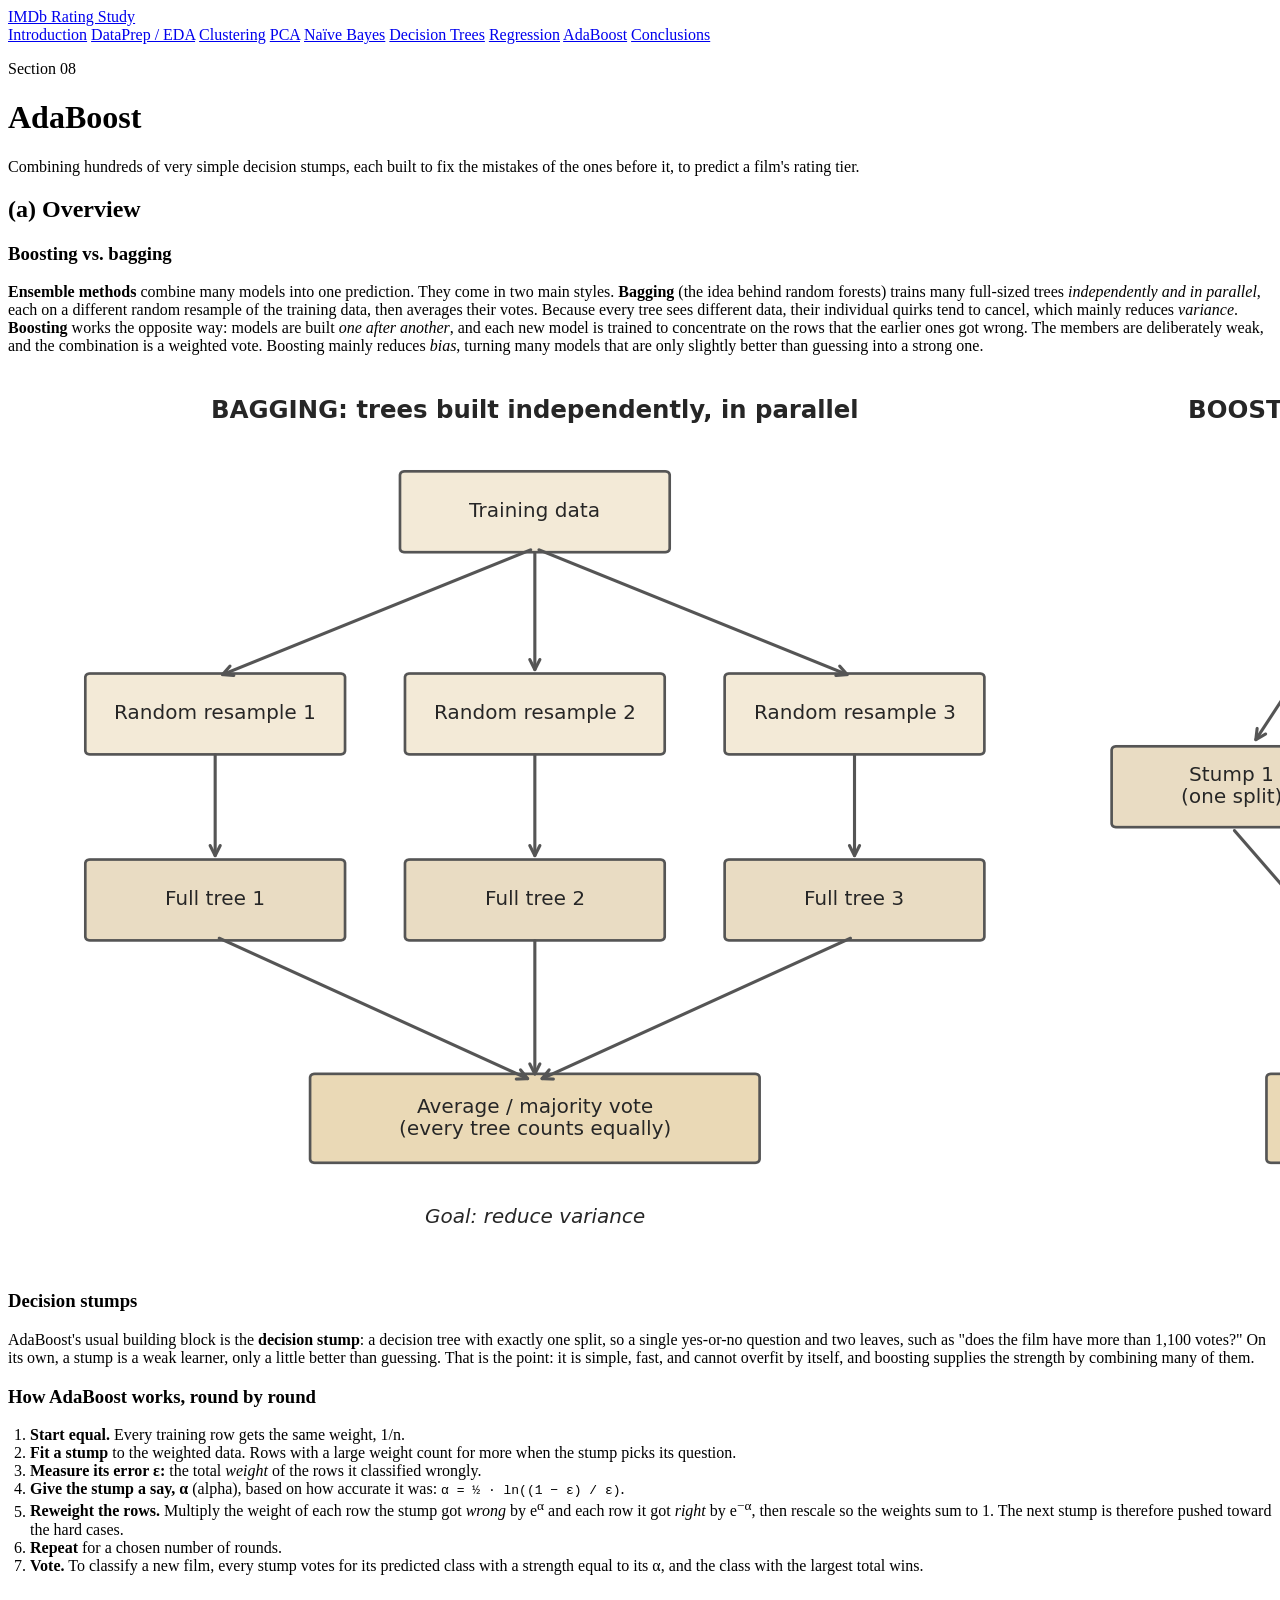
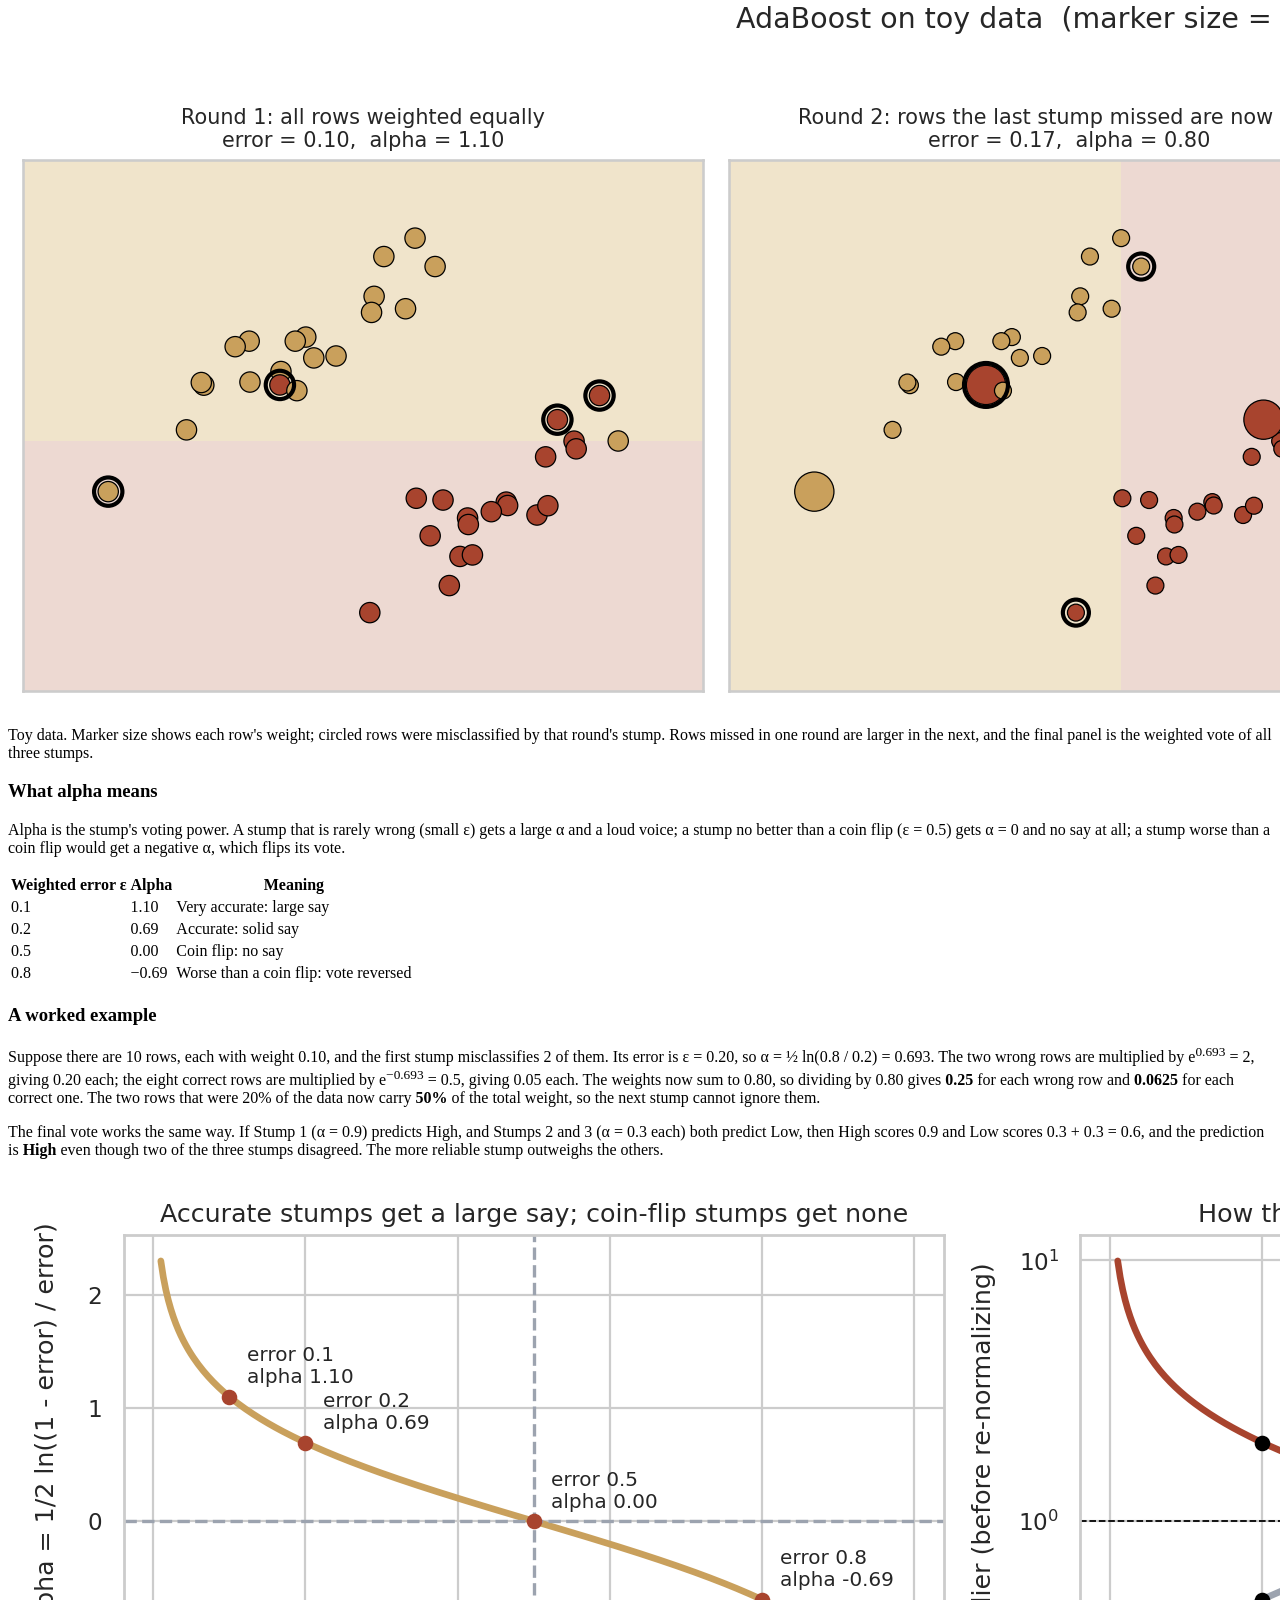
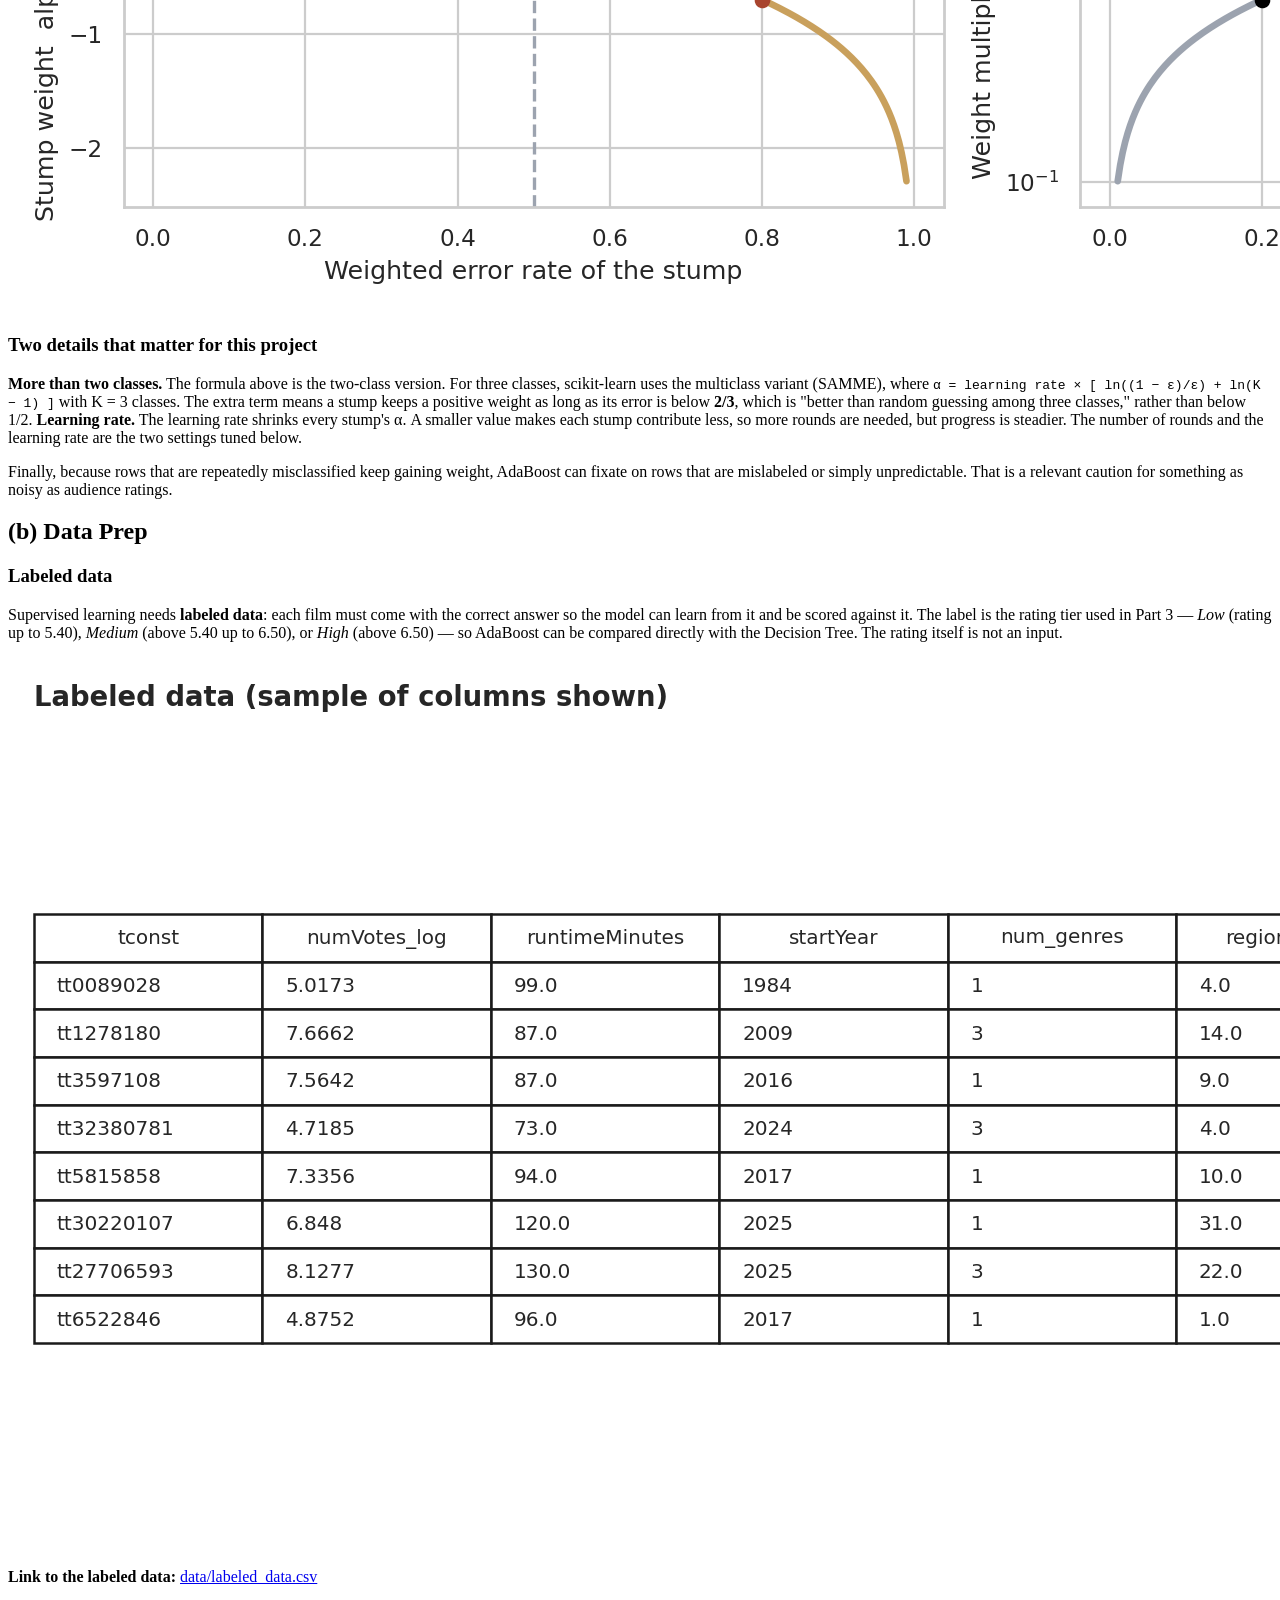
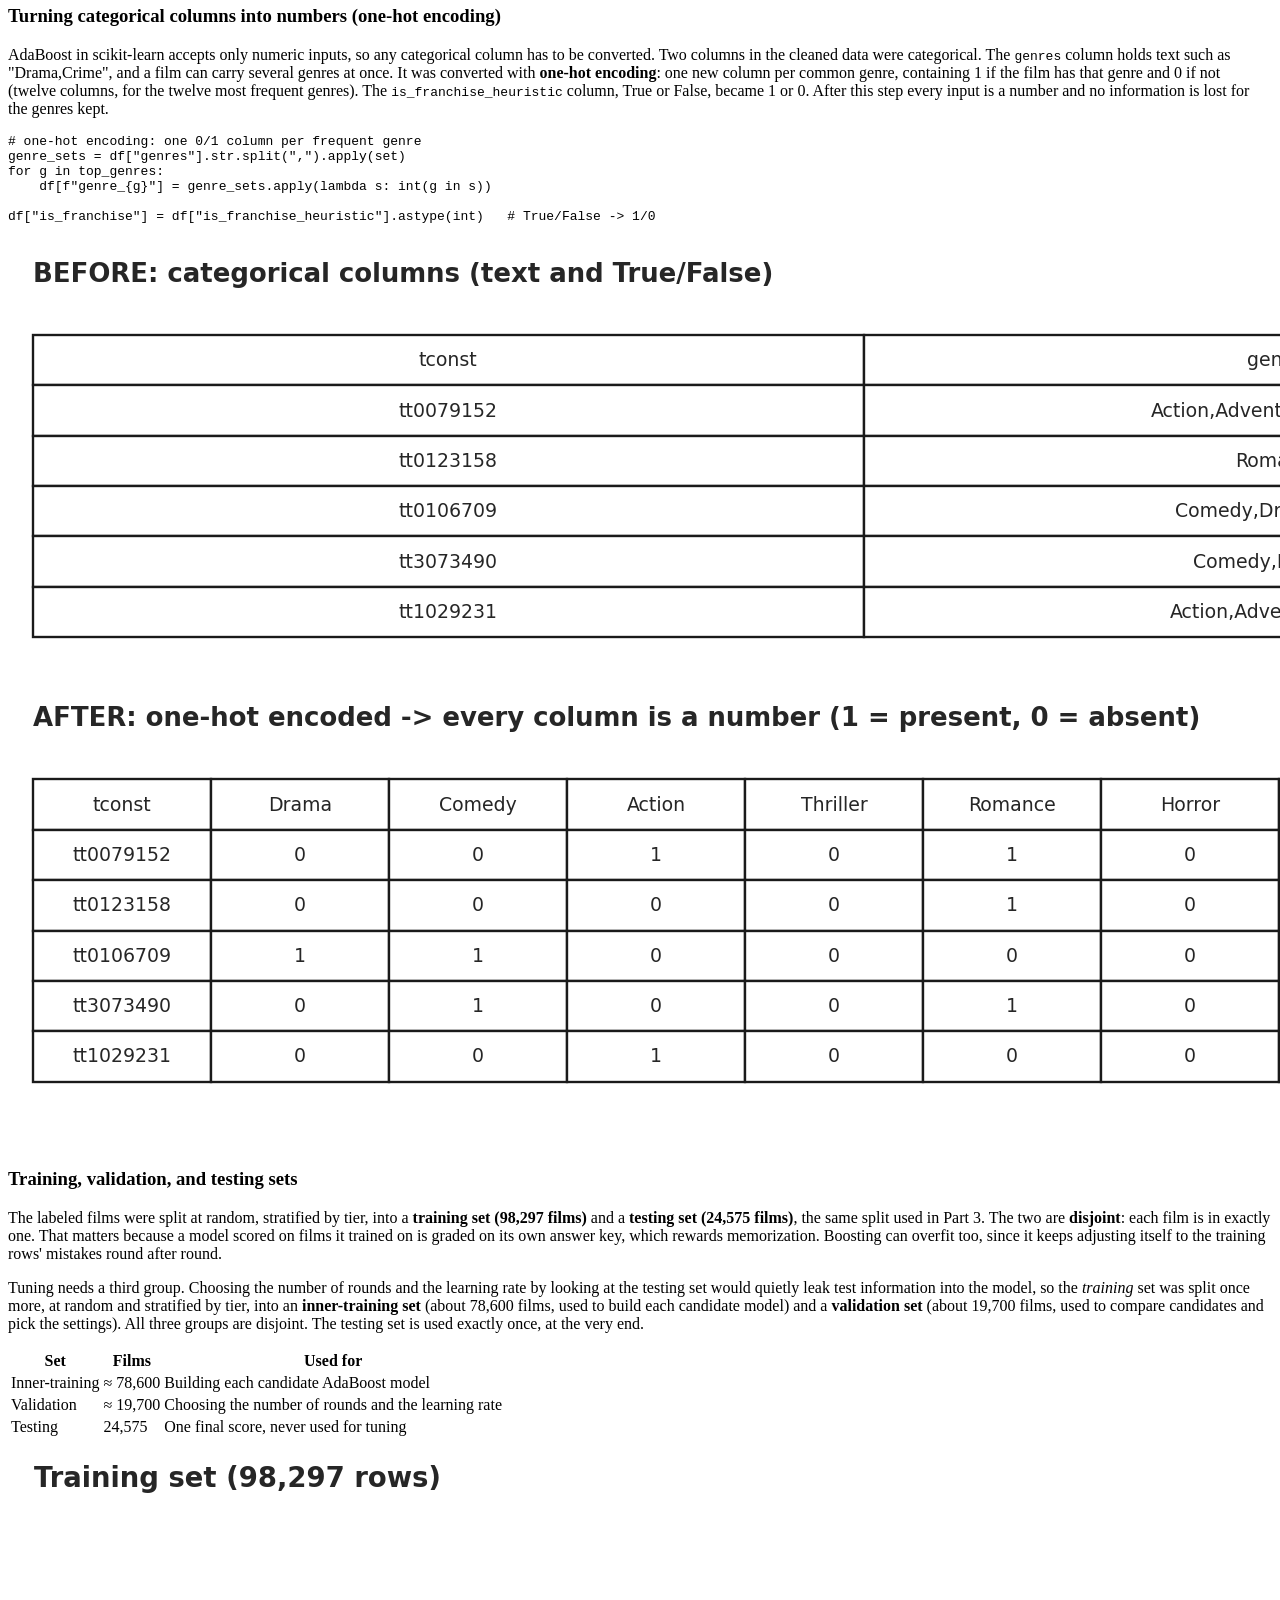
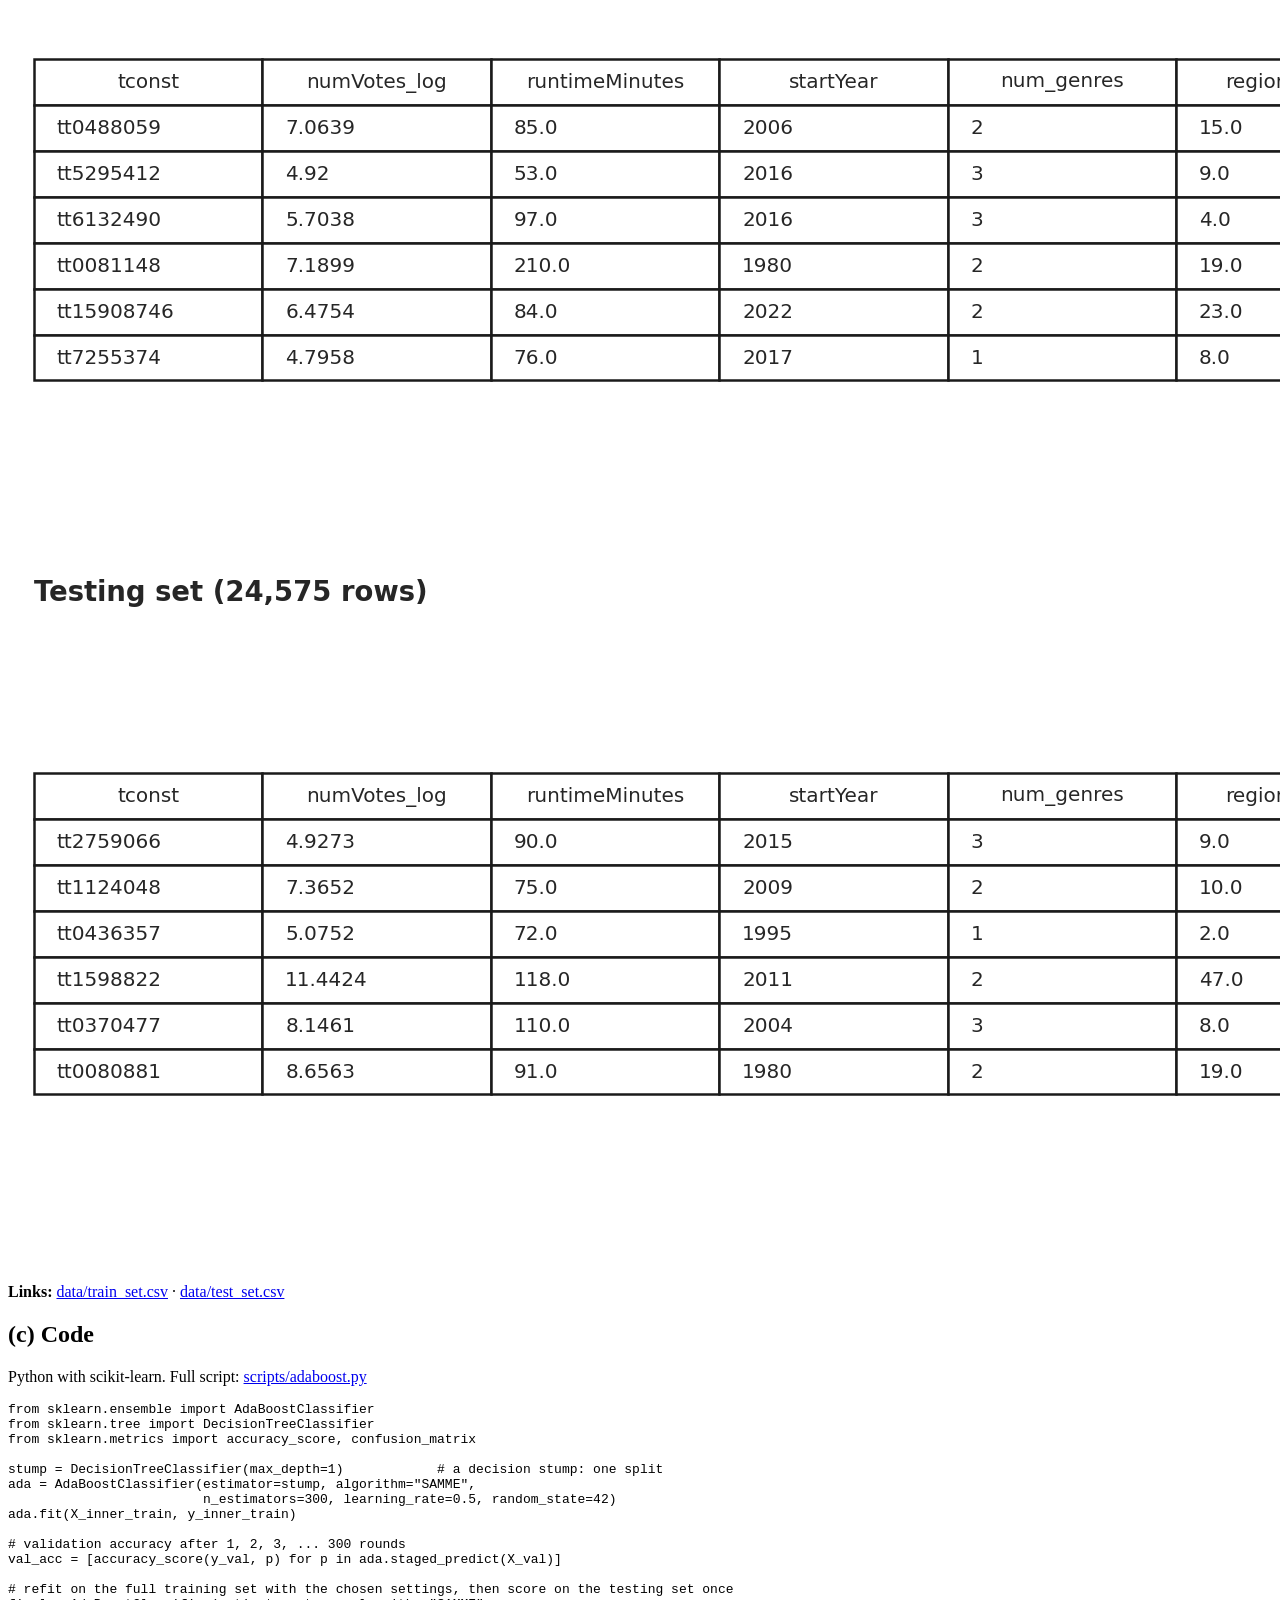
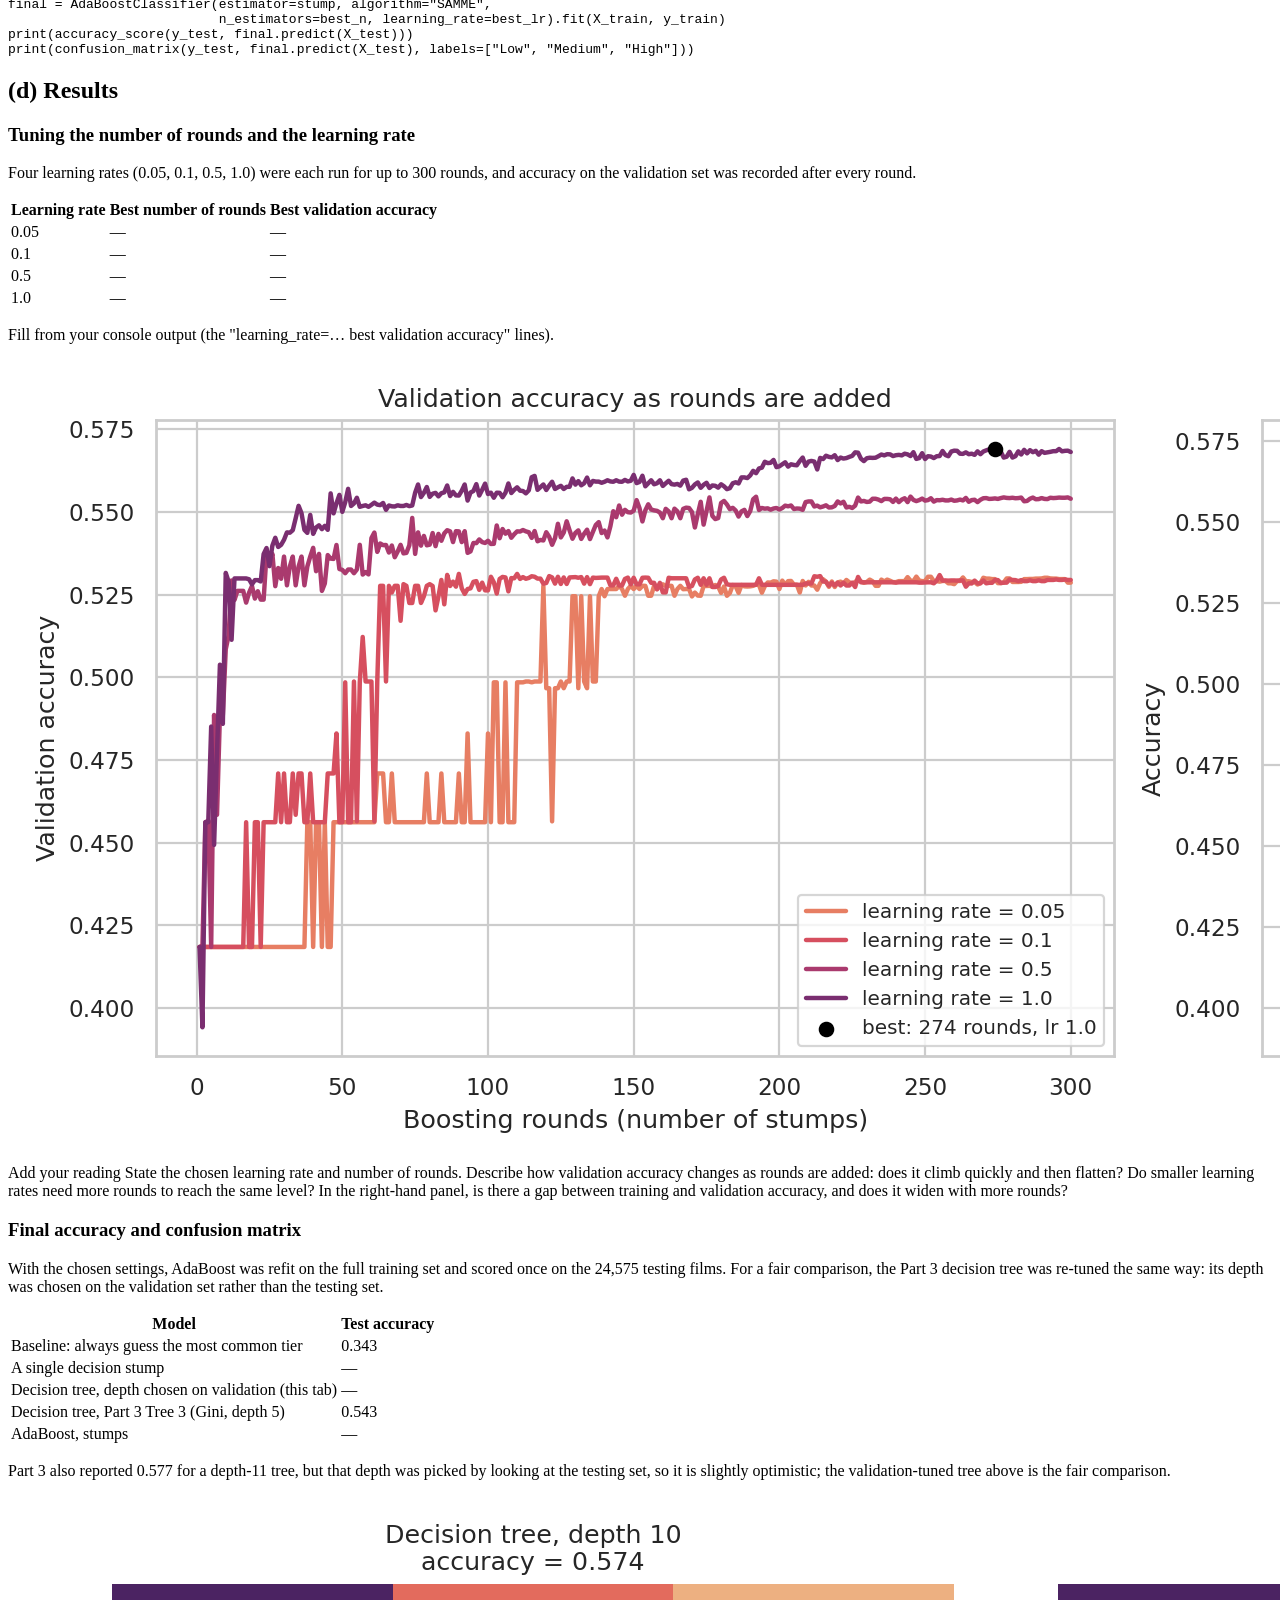
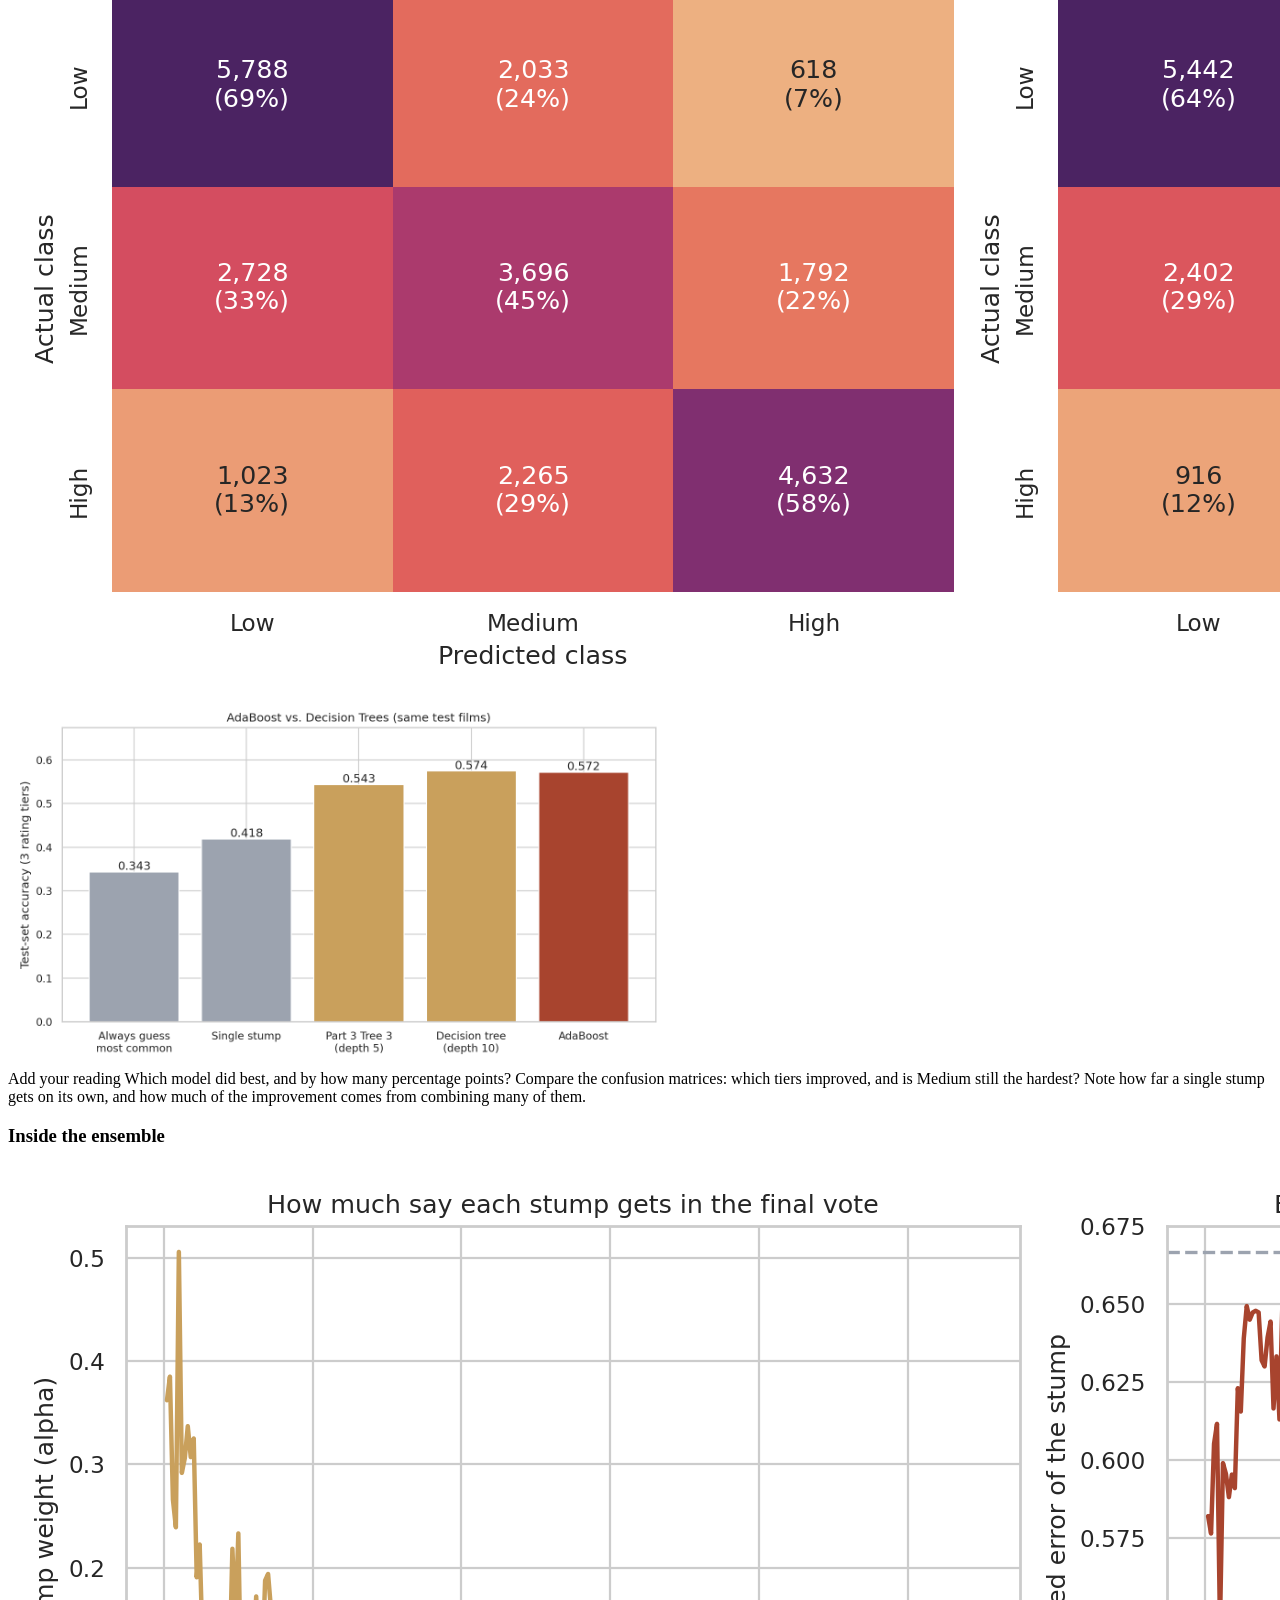
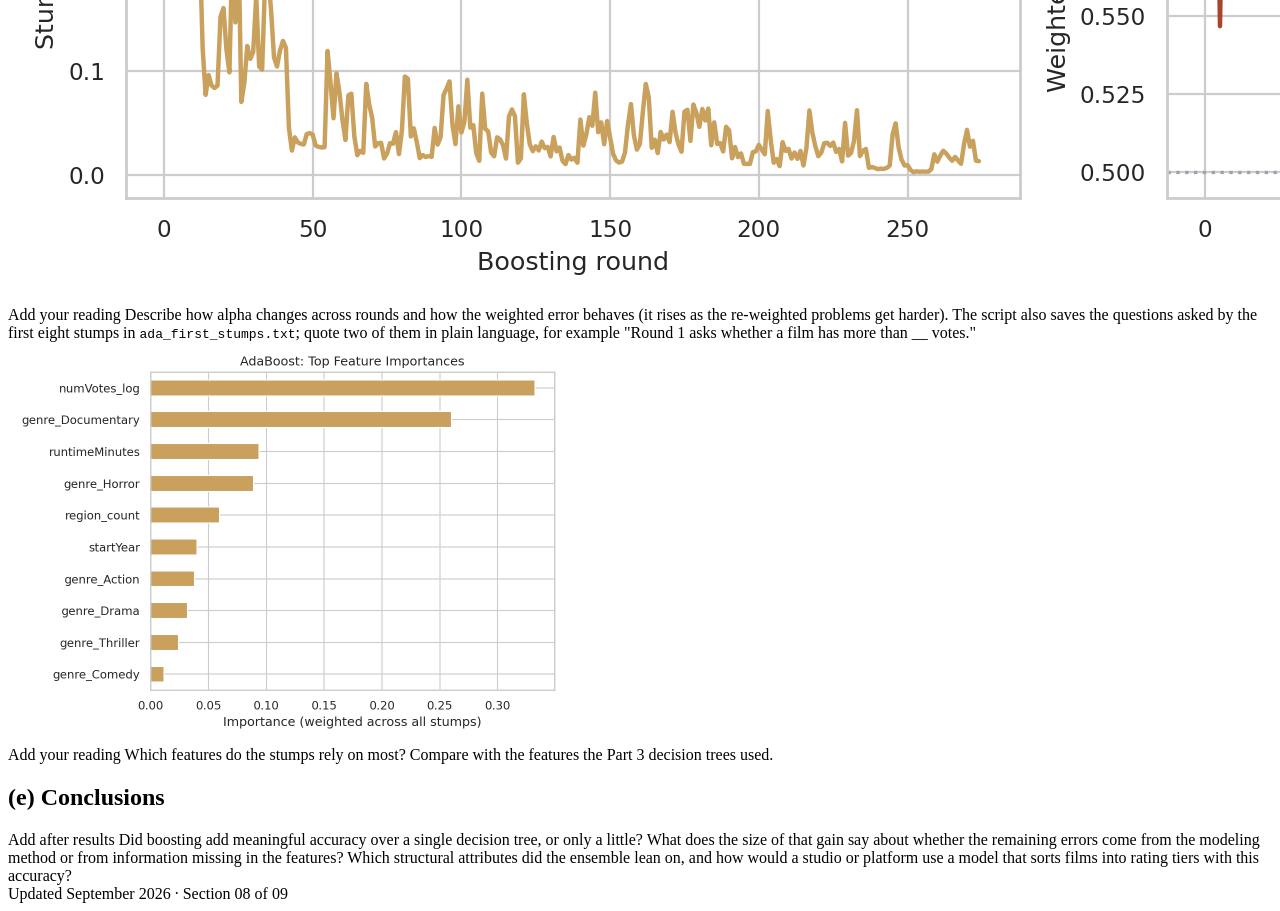
==== adaboost.html @ 1710233d "Add files via upload" ====
<!DOCTYPE html>
<html lang="en">
<head>
<meta charset="UTF-8">
<meta name="viewport" content="width=device-width, initial-scale=1.0">
<title>Predicting IMDb Ratings — AdaBoost</title>
<link rel="stylesheet" href="css/style.css">
</head>
<body>

<nav class="filmstrip-nav">
  <div class="nav-inner">
    <a href="index.html" class="nav-brand">IMDb Rating Study</a>
    <div class="nav-tabs">
      <a href="index.html">Introduction</a>
      <a href="eda.html">DataPrep / EDA</a>
      <a href="clustering.html">Clustering</a>
      <a href="pca.html">PCA</a>
      <a href="naive-bayes.html">Naïve Bayes</a>
      <a href="decision-trees.html">Decision Trees</a>
      <a href="regression.html">Regression</a>
      <a href="adaboost.html" class="active">AdaBoost</a>
      <a href="conclusions.html">Conclusions</a>
    </div>
  </div>
</nav>

<main class="wide">
  <p class="eyebrow">Section 08</p>
  <h1>AdaBoost</h1>
  <p class="subtitle">Combining hundreds of very simple decision stumps, each built to fix the mistakes of
  the ones before it, to predict a film's rating tier.</p>

  <div class="reel-divider"><span><i></i><i></i><i></i></span></div>

  <!-- ============================================================ -->
  <h2>(a) Overview</h2>

  <h3>Boosting vs. bagging</h3>
  <p><strong>Ensemble methods</strong> combine many models into one prediction. They come in two main
  styles. <strong>Bagging</strong> (the idea behind random forests) trains many full-sized trees
  <em>independently and in parallel</em>, each on a different random resample of the training data, then
  averages their votes. Because every tree sees different data, their individual quirks tend to cancel,
  which mainly reduces <em>variance</em>. <strong>Boosting</strong> works the opposite way: models are built
  <em>one after another</em>, and each new model is trained to concentrate on the rows that the earlier ones
  got wrong. The members are deliberately weak, and the combination is a weighted vote. Boosting mainly
  reduces <em>bias</em>, turning many models that are only slightly better than guessing into a strong one.</p>

  <img src="assets/ada-overview-bagging-vs-boosting.png" alt="Bagging builds trees in parallel; boosting builds stumps in sequence" onerror="this.style.display='none'">

  <h3>Decision stumps</h3>
  <p>AdaBoost's usual building block is the <strong>decision stump</strong>: a decision tree with exactly
  one split, so a single yes-or-no question and two leaves, such as "does the film have more than 1,100
  votes?" On its own, a stump is a weak learner, only a little better than guessing. That is the point: it is
  simple, fast, and cannot overfit by itself, and boosting supplies the strength by combining many of them.</p>

  <h3>How AdaBoost works, round by round</h3>
  <ol style="padding-left:22px;">
    <li><strong>Start equal.</strong> Every training row gets the same weight, 1/n.</li>
    <li><strong>Fit a stump</strong> to the weighted data. Rows with a large weight count for more when the
        stump picks its question.</li>
    <li><strong>Measure its error ε:</strong> the total <em>weight</em> of the rows it classified wrongly.</li>
    <li><strong>Give the stump a say, α</strong> (alpha), based on how accurate it was:
        <code>α = ½ · ln((1 − ε) / ε)</code>.</li>
    <li><strong>Reweight the rows.</strong> Multiply the weight of each row the stump got <em>wrong</em> by
        e<sup>α</sup> and each row it got <em>right</em> by e<sup>−α</sup>, then rescale so the weights sum to 1.
        The next stump is therefore pushed toward the hard cases.</li>
    <li><strong>Repeat</strong> for a chosen number of rounds.</li>
    <li><strong>Vote.</strong> To classify a new film, every stump votes for its predicted class with a strength
        equal to its α, and the class with the largest total wins.</li>
  </ol>

  <img src="assets/ada-overview-rounds.png" alt="Toy example of three AdaBoost rounds and the final weighted vote" onerror="this.style.display='none'">
  <p class="dim">Toy data. Marker size shows each row's weight; circled rows were misclassified by that
  round's stump. Rows missed in one round are larger in the next, and the final panel is the weighted vote of
  all three stumps.</p>

  <h3>What alpha means</h3>
  <p>Alpha is the stump's voting power. A stump that is rarely wrong (small ε) gets a large α and a loud
  voice; a stump no better than a coin flip (ε = 0.5) gets α = 0 and no say at all; a stump worse than a coin
  flip would get a negative α, which flips its vote.</p>
  <table>
    <thead><tr><th class="num">Weighted error ε</th><th class="num">Alpha</th><th>Meaning</th></tr></thead>
    <tbody>
      <tr><td class="num">0.1</td><td class="num">1.10</td><td>Very accurate: large say</td></tr>
      <tr><td class="num">0.2</td><td class="num">0.69</td><td>Accurate: solid say</td></tr>
      <tr><td class="num">0.5</td><td class="num">0.00</td><td>Coin flip: no say</td></tr>
      <tr><td class="num">0.8</td><td class="num">−0.69</td><td>Worse than a coin flip: vote reversed</td></tr>
    </tbody>
  </table>

  <h3>A worked example</h3>
  <p>Suppose there are 10 rows, each with weight 0.10, and the first stump misclassifies 2 of them. Its
  error is ε = 0.20, so α = ½ ln(0.8 / 0.2) = 0.693. The two wrong rows are multiplied by e<sup>0.693</sup> = 2,
  giving 0.20 each; the eight correct rows are multiplied by e<sup>−0.693</sup> = 0.5, giving 0.05 each. The
  weights now sum to 0.80, so dividing by 0.80 gives <strong>0.25</strong> for each wrong row and
  <strong>0.0625</strong> for each correct one. The two rows that were 20% of the data now carry
  <strong>50%</strong> of the total weight, so the next stump cannot ignore them.</p>
  <p>The final vote works the same way. If Stump 1 (α = 0.9) predicts High, and Stumps 2 and 3 (α = 0.3 each)
  both predict Low, then High scores 0.9 and Low scores 0.3 + 0.3 = 0.6, and the prediction is <strong>High</strong>
  even though two of the three stumps disagreed. The more reliable stump outweighs the others.</p>

  <img src="assets/ada-overview-alpha.png" alt="Stump weight alpha and row-weight multipliers as functions of the stump's error" onerror="this.style.display='none'">

  <h3>Two details that matter for this project</h3>
  <p><strong>More than two classes.</strong> The formula above is the two-class version. For three classes,
  scikit-learn uses the multiclass variant (SAMME), where <code>α = learning rate × [ ln((1 − ε)/ε) + ln(K − 1) ]</code>
  with K = 3 classes. The extra term means a stump keeps a positive weight as long as its error is below
  <strong>2/3</strong>, which is "better than random guessing among three classes," rather than below 1/2.
  <strong>Learning rate.</strong> The learning rate shrinks every stump's α. A smaller value makes each stump
  contribute less, so more rounds are needed, but progress is steadier. The number of rounds and the learning
  rate are the two settings tuned below.</p>
  <p>Finally, because rows that are repeatedly misclassified keep gaining weight, AdaBoost can fixate on rows
  that are mislabeled or simply unpredictable. That is a relevant caution for something as noisy as audience
  ratings.</p>

  <div class="reel-divider"><span><i></i><i></i><i></i></span></div>

  <!-- ============================================================ -->
  <h2>(b) Data Prep</h2>

  <h3>Labeled data</h3>
  <p>Supervised learning needs <strong>labeled data</strong>: each film must come with the correct answer so
  the model can learn from it and be scored against it. The label is the rating tier used in Part 3 —
  <em>Low</em> (rating up to 5.40), <em>Medium</em> (above 5.40 up to 6.50), or <em>High</em> (above 6.50) —
  so AdaBoost can be compared directly with the Decision Tree. The rating itself is not an input.</p>
  <div class="placeholder" style="padding:8px;">
    <img src="assets/labeled-data-sample.png" alt="Sample of the labeled dataset" onerror="this.parentElement.querySelector('.tag')?.remove(); this.insertAdjacentHTML('afterbegin', '<span class=&quot;tag&quot;>Missing — add assets/labeled-data-sample.png</span>')">
  </div>
  <p><strong>Link to the labeled data:</strong> <a href="data/labeled_data.csv" target="_blank">data/labeled_data.csv</a></p>

  <h3>Turning categorical columns into numbers (one-hot encoding)</h3>
  <p>AdaBoost in scikit-learn accepts only numeric inputs, so any categorical column has to be converted.
  Two columns in the cleaned data were categorical. The <code>genres</code> column holds text such as
  "Drama,Crime", and a film can carry several genres at once. It was converted with
  <strong>one-hot encoding</strong>: one new column per common genre, containing 1 if the film has that genre
  and 0 if not (twelve columns, for the twelve most frequent genres). The <code>is_franchise_heuristic</code>
  column, True or False, became 1 or 0. After this step every input is a number and no information is
  lost for the genres kept.</p>
  <pre><code># one-hot encoding: one 0/1 column per frequent genre
genre_sets = df["genres"].str.split(",").apply(set)
for g in top_genres:
    df[f"genre_{g}"] = genre_sets.apply(lambda s: int(g in s))

df["is_franchise"] = df["is_franchise_heuristic"].astype(int)   # True/False -> 1/0</code></pre>
  <div class="placeholder" style="padding:8px;">
    <img src="assets/ada-onehot-step.png" alt="Before and after one-hot encoding of the genre and franchise columns" onerror="this.parentElement.querySelector('.tag')?.remove(); this.insertAdjacentHTML('afterbegin', '<span class=&quot;tag&quot;>Missing — add assets/ada-onehot-step.png</span>')">
  </div>

  <h3>Training, validation, and testing sets</h3>
  <p>The labeled films were split at random, stratified by tier, into a <strong>training set (98,297
  films)</strong> and a <strong>testing set (24,575 films)</strong>, the same split used in Part 3. The two
  are <strong>disjoint</strong>: each film is in exactly one. That matters because a model scored on films it
  trained on is graded on its own answer key, which rewards memorization. Boosting can overfit too,
  since it keeps adjusting itself to the training rows' mistakes round after round.</p>
  <p>Tuning needs a third group. Choosing the number of rounds and the learning rate by looking at the
  testing set would quietly leak test information into the model, so the <em>training</em> set was split once
  more, at random and stratified by tier, into an <strong>inner-training set</strong> (about 78,600 films,
  used to build each candidate model) and a <strong>validation set</strong> (about 19,700 films, used to
  compare candidates and pick the settings). All three groups are disjoint. The testing set is used exactly
  once, at the very end.</p>
  <table>
    <thead><tr><th>Set</th><th class="num">Films</th><th>Used for</th></tr></thead>
    <tbody>
      <tr><td>Inner-training</td><td class="num">≈ 78,600</td><td>Building each candidate AdaBoost model</td></tr>
      <tr><td>Validation</td><td class="num">≈ 19,700</td><td>Choosing the number of rounds and the learning rate</td></tr>
      <tr><td>Testing</td><td class="num">24,575</td><td>One final score, never used for tuning</td></tr>
    </tbody>
  </table>
  <div class="placeholder" style="padding:8px;">
    <img src="assets/train-set-sample.png" alt="Sample of the training set" onerror="this.parentElement.querySelector('.tag')?.remove(); this.insertAdjacentHTML('afterbegin', '<span class=&quot;tag&quot;>Missing — add assets/train-set-sample.png</span>')">
  </div>
  <div class="placeholder" style="padding:8px;">
    <img src="assets/test-set-sample.png" alt="Sample of the testing set" onerror="this.parentElement.querySelector('.tag')?.remove(); this.insertAdjacentHTML('afterbegin', '<span class=&quot;tag&quot;>Missing — add assets/test-set-sample.png</span>')">
  </div>
  <p><strong>Links:</strong>
  <a href="data/train_set.csv" target="_blank">data/train_set.csv</a> ·
  <a href="data/test_set.csv" target="_blank">data/test_set.csv</a></p>

  <div class="reel-divider"><span><i></i><i></i><i></i></span></div>

  <!-- ============================================================ -->
  <h2>(c) Code</h2>
  <p>Python with scikit-learn. Full script:
  <a href="scripts/adaboost.py" target="_blank">scripts/adaboost.py</a></p>

  <pre><code>from sklearn.ensemble import AdaBoostClassifier
from sklearn.tree import DecisionTreeClassifier
from sklearn.metrics import accuracy_score, confusion_matrix

stump = DecisionTreeClassifier(max_depth=1)            # a decision stump: one split
ada = AdaBoostClassifier(estimator=stump, algorithm="SAMME",
                         n_estimators=300, learning_rate=0.5, random_state=42)
ada.fit(X_inner_train, y_inner_train)

# validation accuracy after 1, 2, 3, ... 300 rounds
val_acc = [accuracy_score(y_val, p) for p in ada.staged_predict(X_val)]

# refit on the full training set with the chosen settings, then score on the testing set once
final = AdaBoostClassifier(estimator=stump, algorithm="SAMME",
                           n_estimators=best_n, learning_rate=best_lr).fit(X_train, y_train)
print(accuracy_score(y_test, final.predict(X_test)))
print(confusion_matrix(y_test, final.predict(X_test), labels=["Low", "Medium", "High"]))
</code></pre>

  <div class="reel-divider"><span><i></i><i></i><i></i></span></div>

  <!-- ============================================================ -->
  <h2>(d) Results</h2>

  <h3>Tuning the number of rounds and the learning rate</h3>
  <p>Four learning rates (0.05, 0.1, 0.5, 1.0) were each run for up to 300 rounds, and accuracy on the
  validation set was recorded after every round.</p>
  <table>
    <thead><tr><th class="num">Learning rate</th><th class="num">Best number of rounds</th><th class="num">Best validation accuracy</th></tr></thead>
    <tbody>
      <tr><td class="num">0.05</td><td class="num">—</td><td class="num">—</td></tr>
      <tr><td class="num">0.1</td><td class="num">—</td><td class="num">—</td></tr>
      <tr><td class="num">0.5</td><td class="num">—</td><td class="num">—</td></tr>
      <tr><td class="num">1.0</td><td class="num">—</td><td class="num">—</td></tr>
    </tbody>
  </table>
  <p class="dim">Fill from your console output (the "learning_rate=… best validation accuracy" lines).</p>
  <img src="assets/ada-validation-curves.png" alt="Validation accuracy as boosting rounds are added, for four learning rates" onerror="this.style.display='none'">
  <div class="placeholder">
    <span class="tag">Add your reading</span>
    State the chosen learning rate and number of rounds. Describe how validation accuracy changes as rounds
    are added: does it climb quickly and then flatten? Do smaller learning rates need more rounds to reach
    the same level? In the right-hand panel, is there a gap between training and validation accuracy, and does
    it widen with more rounds?
  </div>

  <h3>Final accuracy and confusion matrix</h3>
  <p>With the chosen settings, AdaBoost was refit on the full training set and scored once on the 24,575
  testing films. For a fair comparison, the Part 3 decision tree was re-tuned the same way: its depth was
  chosen on the validation set rather than the testing set.</p>
  <table>
    <thead><tr><th>Model</th><th class="num">Test accuracy</th></tr></thead>
    <tbody>
      <tr><td>Baseline: always guess the most common tier</td><td class="num">0.343</td></tr>
      <tr><td>A single decision stump</td><td class="num">—</td></tr>
      <tr><td>Decision tree, depth chosen on validation (this tab)</td><td class="num">—</td></tr>
      <tr><td>Decision tree, Part 3 Tree 3 (Gini, depth 5)</td><td class="num">0.543</td></tr>
      <tr><td>AdaBoost, stumps</td><td class="num">—</td></tr>
    </tbody>
  </table>
  <p class="dim">Part 3 also reported 0.577 for a depth-11 tree, but that depth was picked by looking at the
  testing set, so it is slightly optimistic; the validation-tuned tree above is the fair comparison.</p>
  <img src="assets/ada-confusion-matrices.png" alt="Confusion matrices for the tuned decision tree and AdaBoost" onerror="this.style.display='none'">
  <img src="assets/ada-model-comparison.png" alt="Test accuracy of the baseline, a single stump, decision trees, and AdaBoost" style="max-width:660px;" onerror="this.style.display='none'">
  <div class="placeholder">
    <span class="tag">Add your reading</span>
    Which model did best, and by how many percentage points? Compare the confusion matrices: which tiers
    improved, and is Medium still the hardest? Note how far a single stump gets on its own, and how much of
    the improvement comes from combining many of them.
  </div>

  <h3>Inside the ensemble</h3>
  <img src="assets/ada-estimator-weights.png" alt="Weight alpha and weighted error for each stump across the boosting rounds" onerror="this.style.display='none'">
  <div class="placeholder">
    <span class="tag">Add your reading</span>
    Describe how alpha changes across rounds and how the weighted error behaves (it rises as the
    re-weighted problems get harder). The script also saves the questions asked by the first eight stumps in
    <code>ada_first_stumps.txt</code>; quote two of them in plain language, for example "Round 1 asks whether
    a film has more than __ votes."
  </div>
  <img src="assets/ada-feature-importance.png" alt="Feature importances of the AdaBoost ensemble" style="max-width:560px;" onerror="this.style.display='none'">
  <div class="placeholder">
    <span class="tag">Add your reading</span>
    Which features do the stumps rely on most? Compare with the features the Part 3 decision trees used.
  </div>

  <div class="reel-divider"><span><i></i><i></i><i></i></span></div>

  <!-- ============================================================ -->
  <h2>(e) Conclusions</h2>
  <div class="placeholder">
    <span class="tag">Add after results</span>
    Did boosting add meaningful accuracy over a single decision tree, or only a little? What does the size of
    that gain say about whether the remaining errors come from the modeling method or from information missing
    in the features? Which structural attributes did the ensemble lean on, and how would a studio or
    platform use a model that sorts films into rating tiers with this accuracy?
  </div>
</main>

<footer>Updated September 2026 · Section 08 of 09</footer>

</body>
</html>
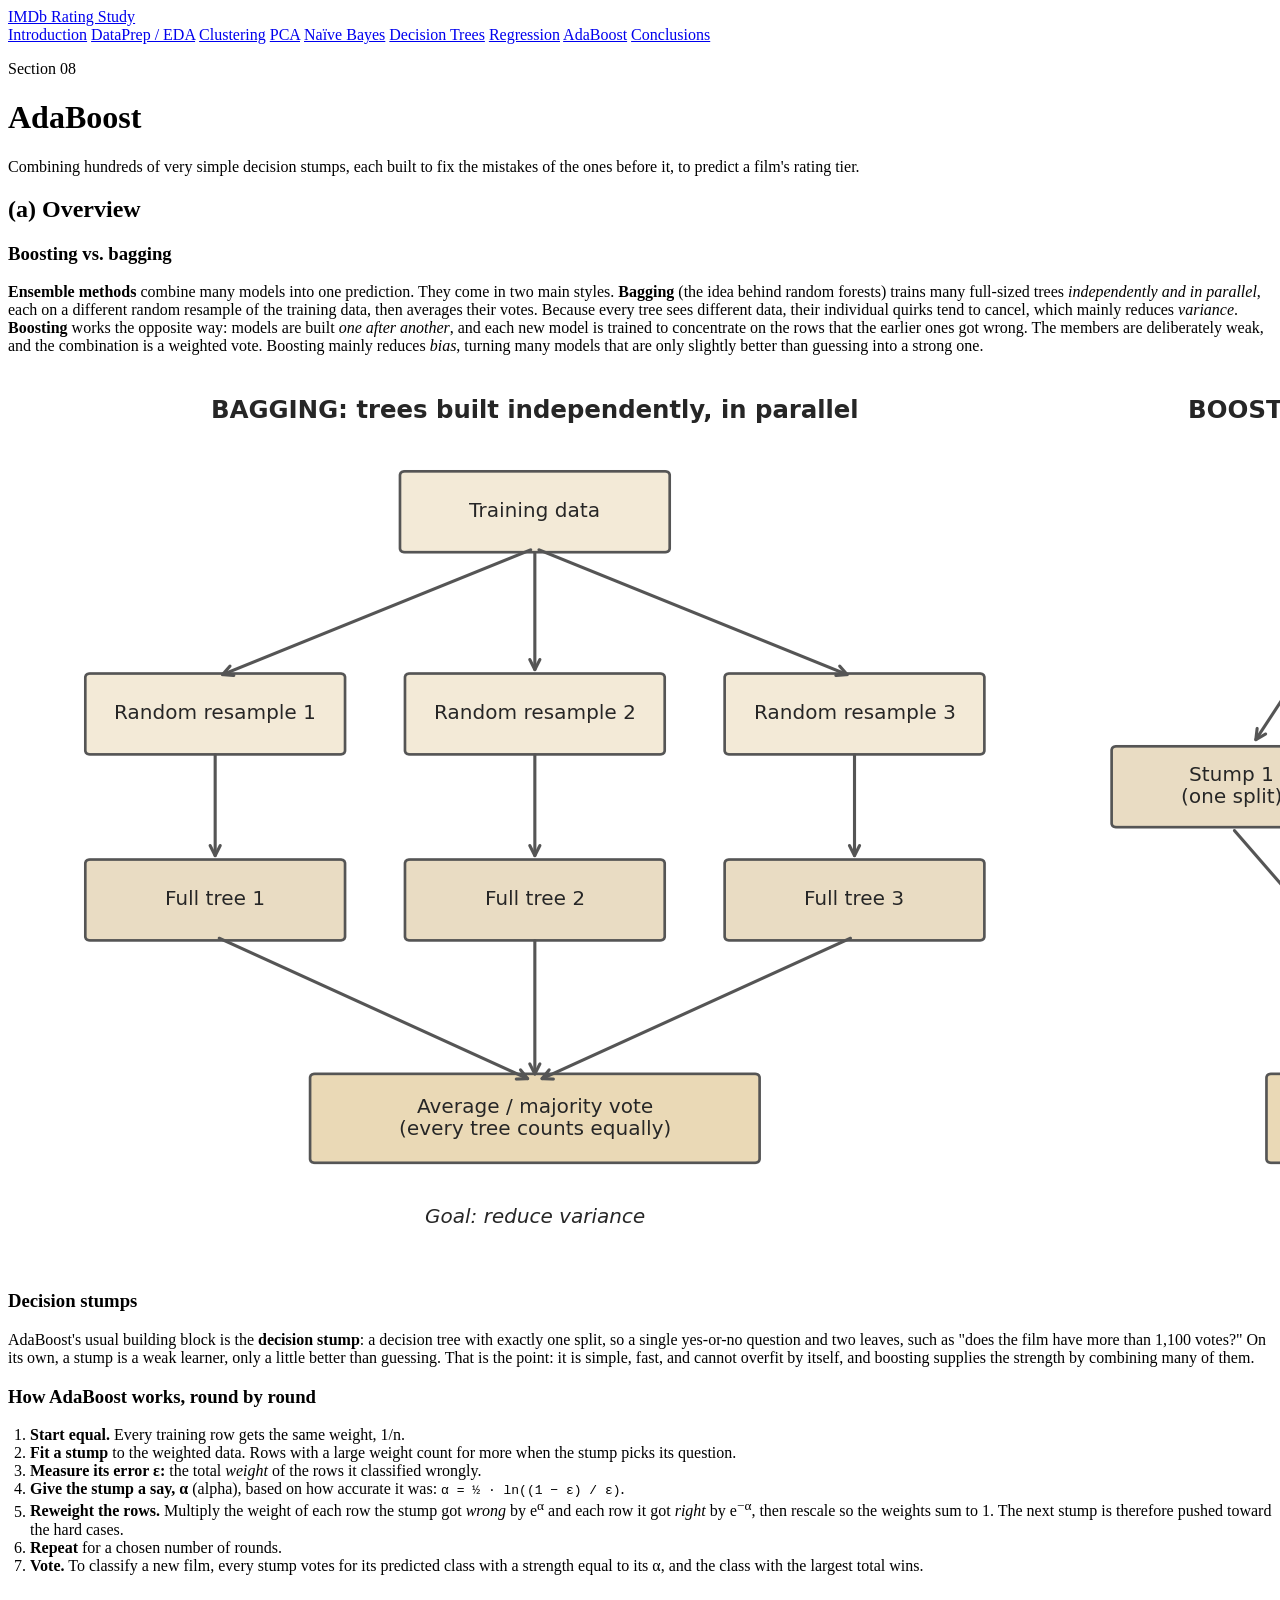
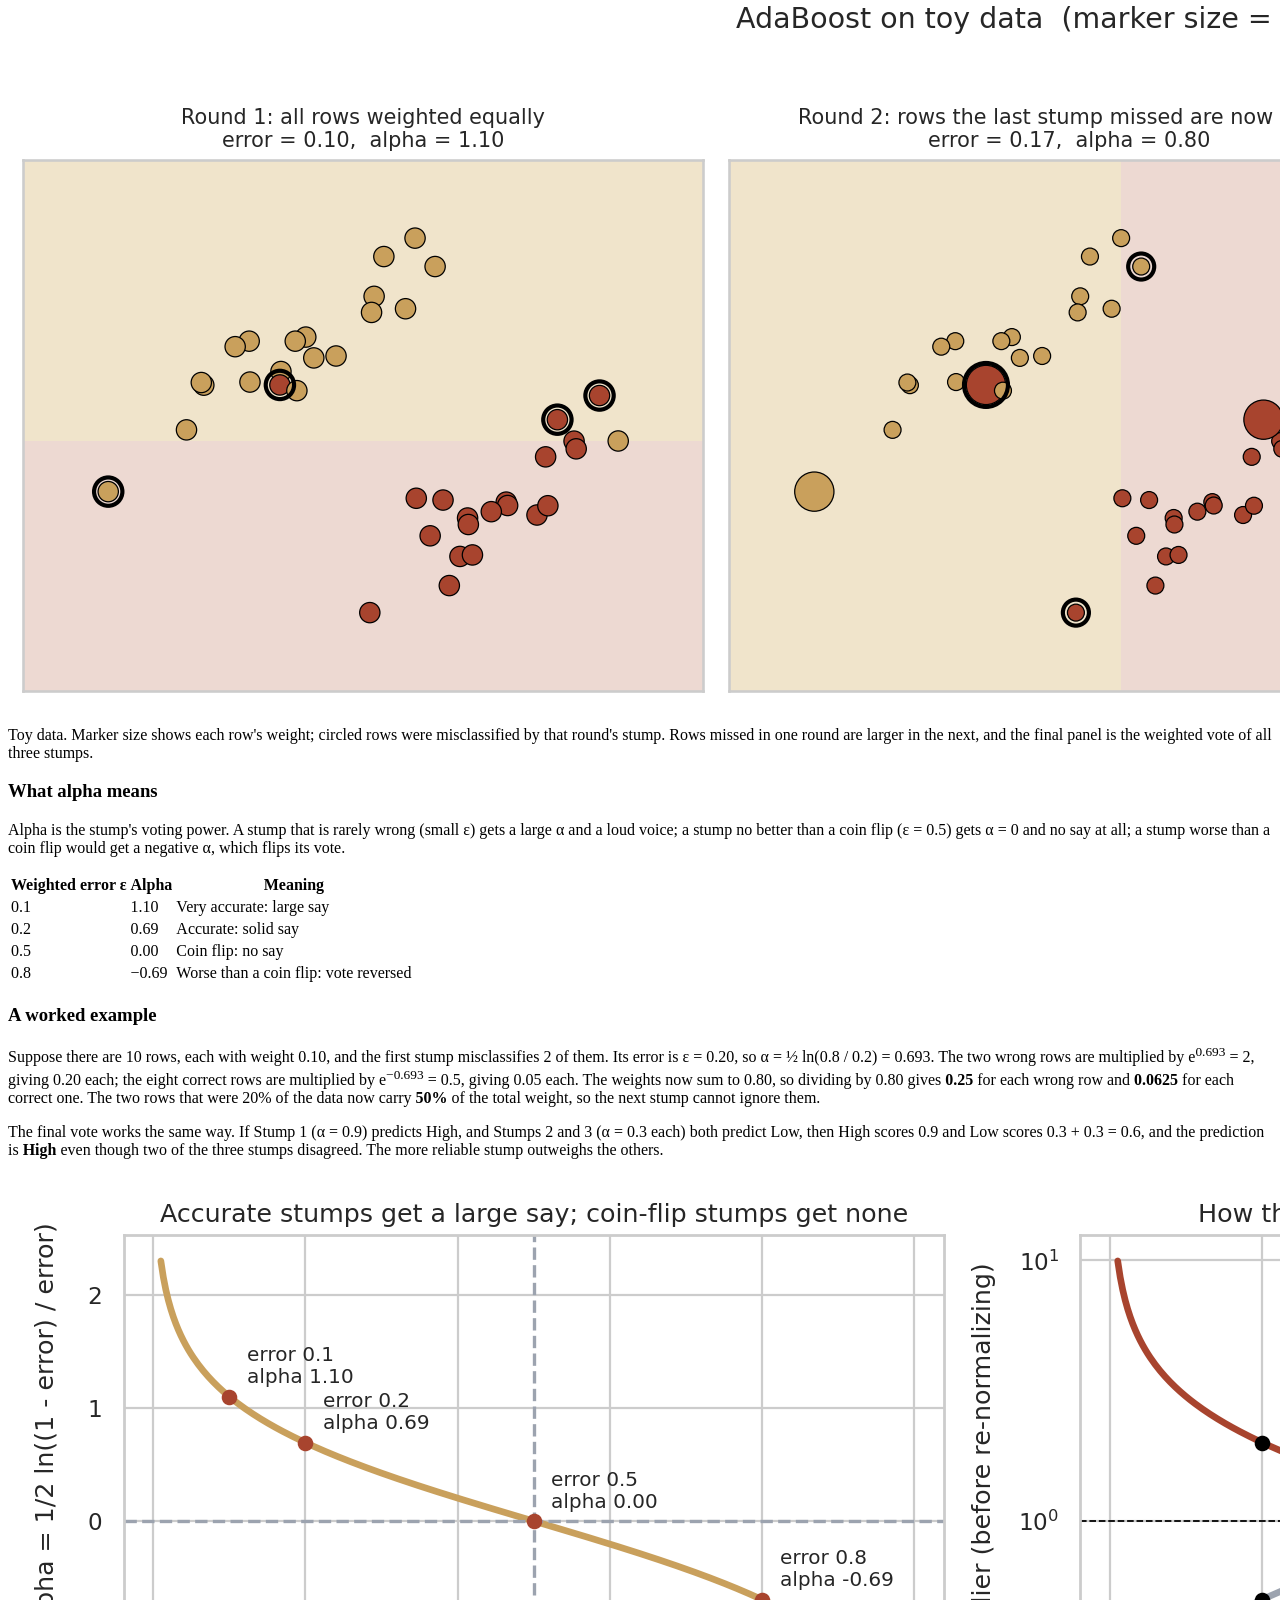
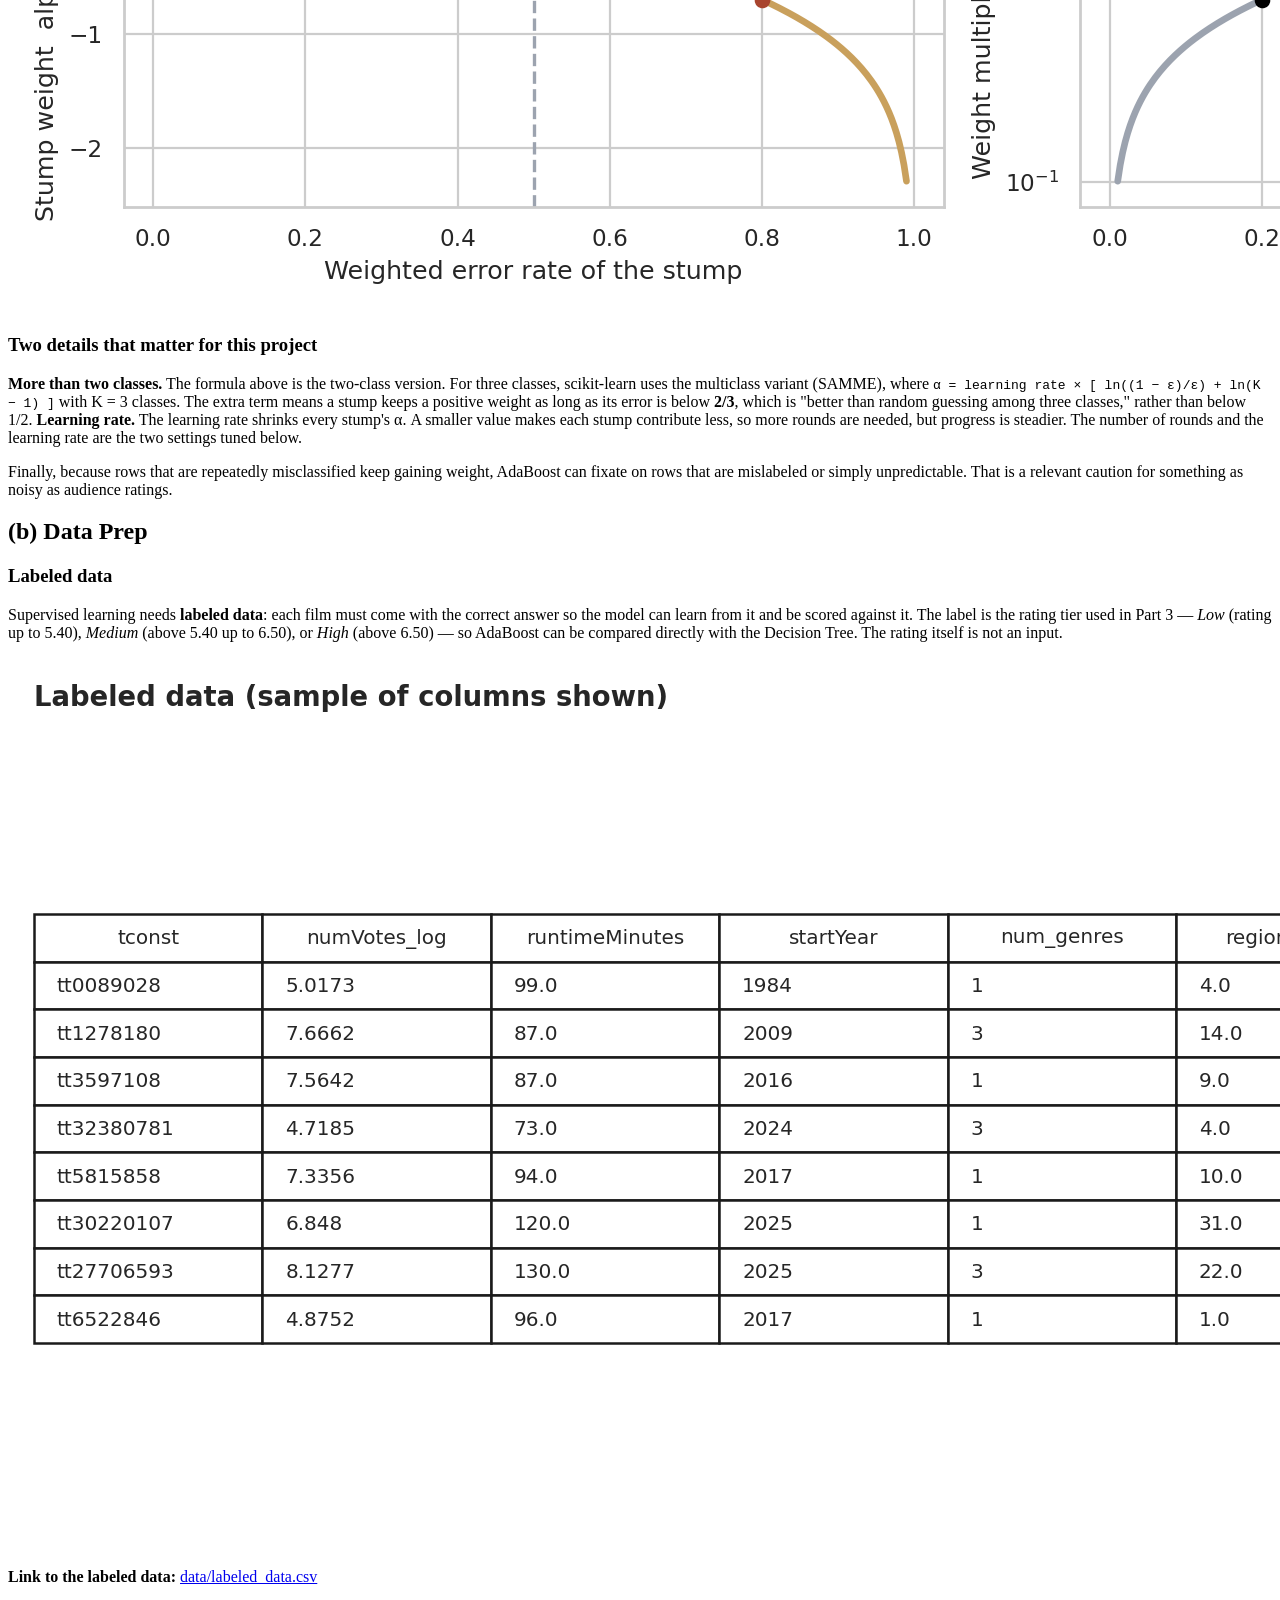
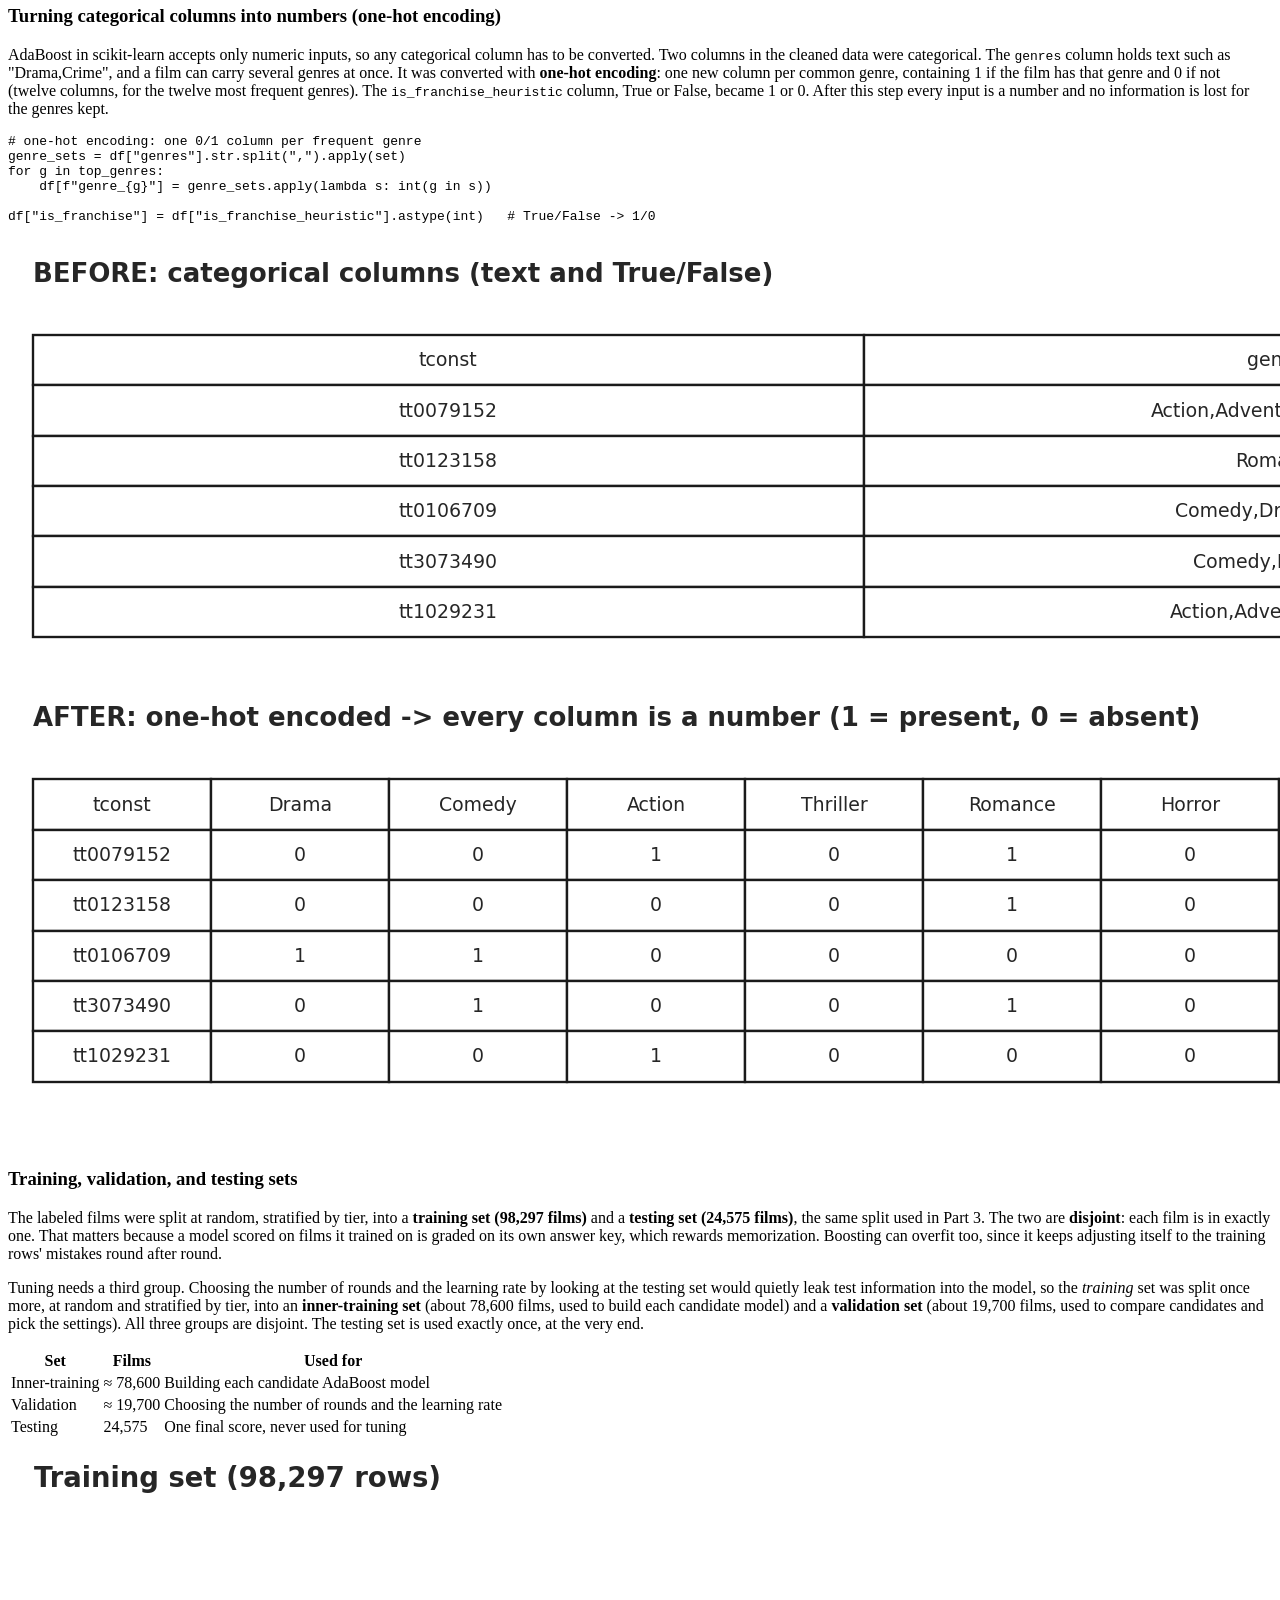
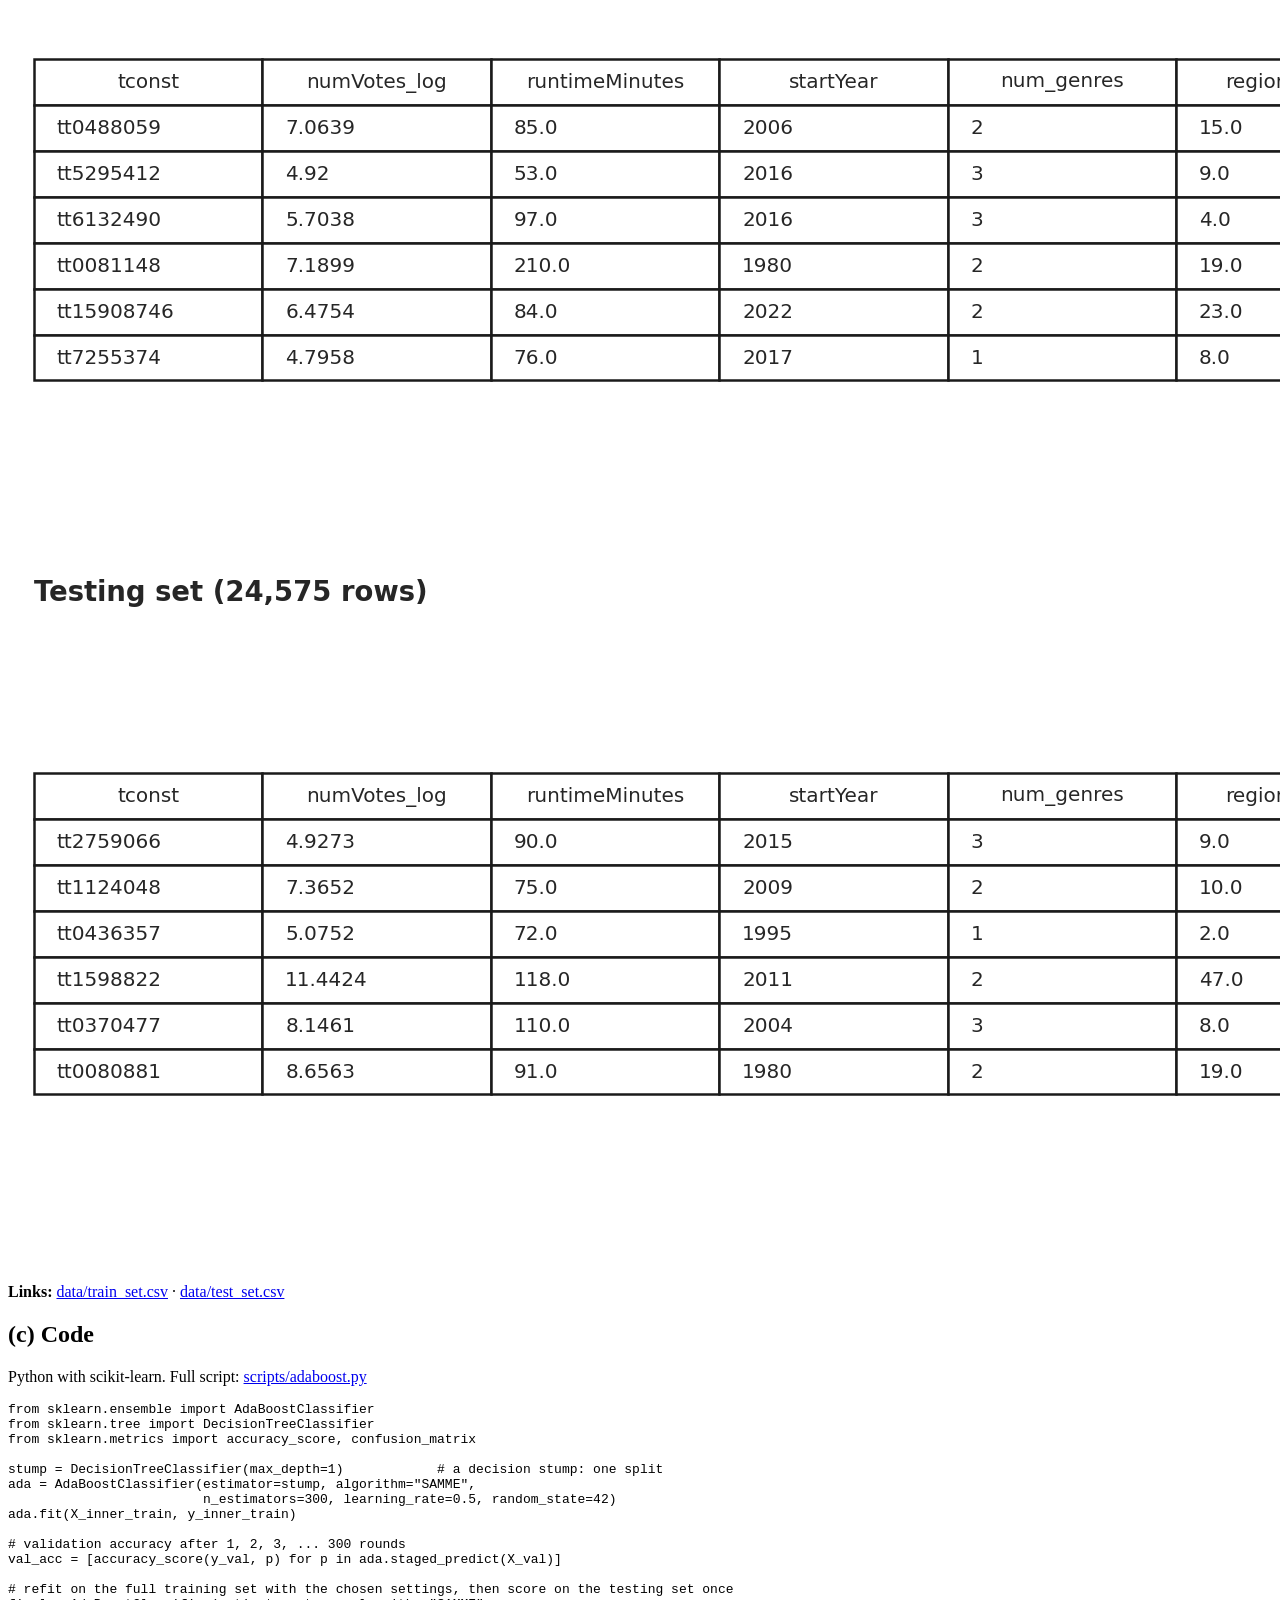
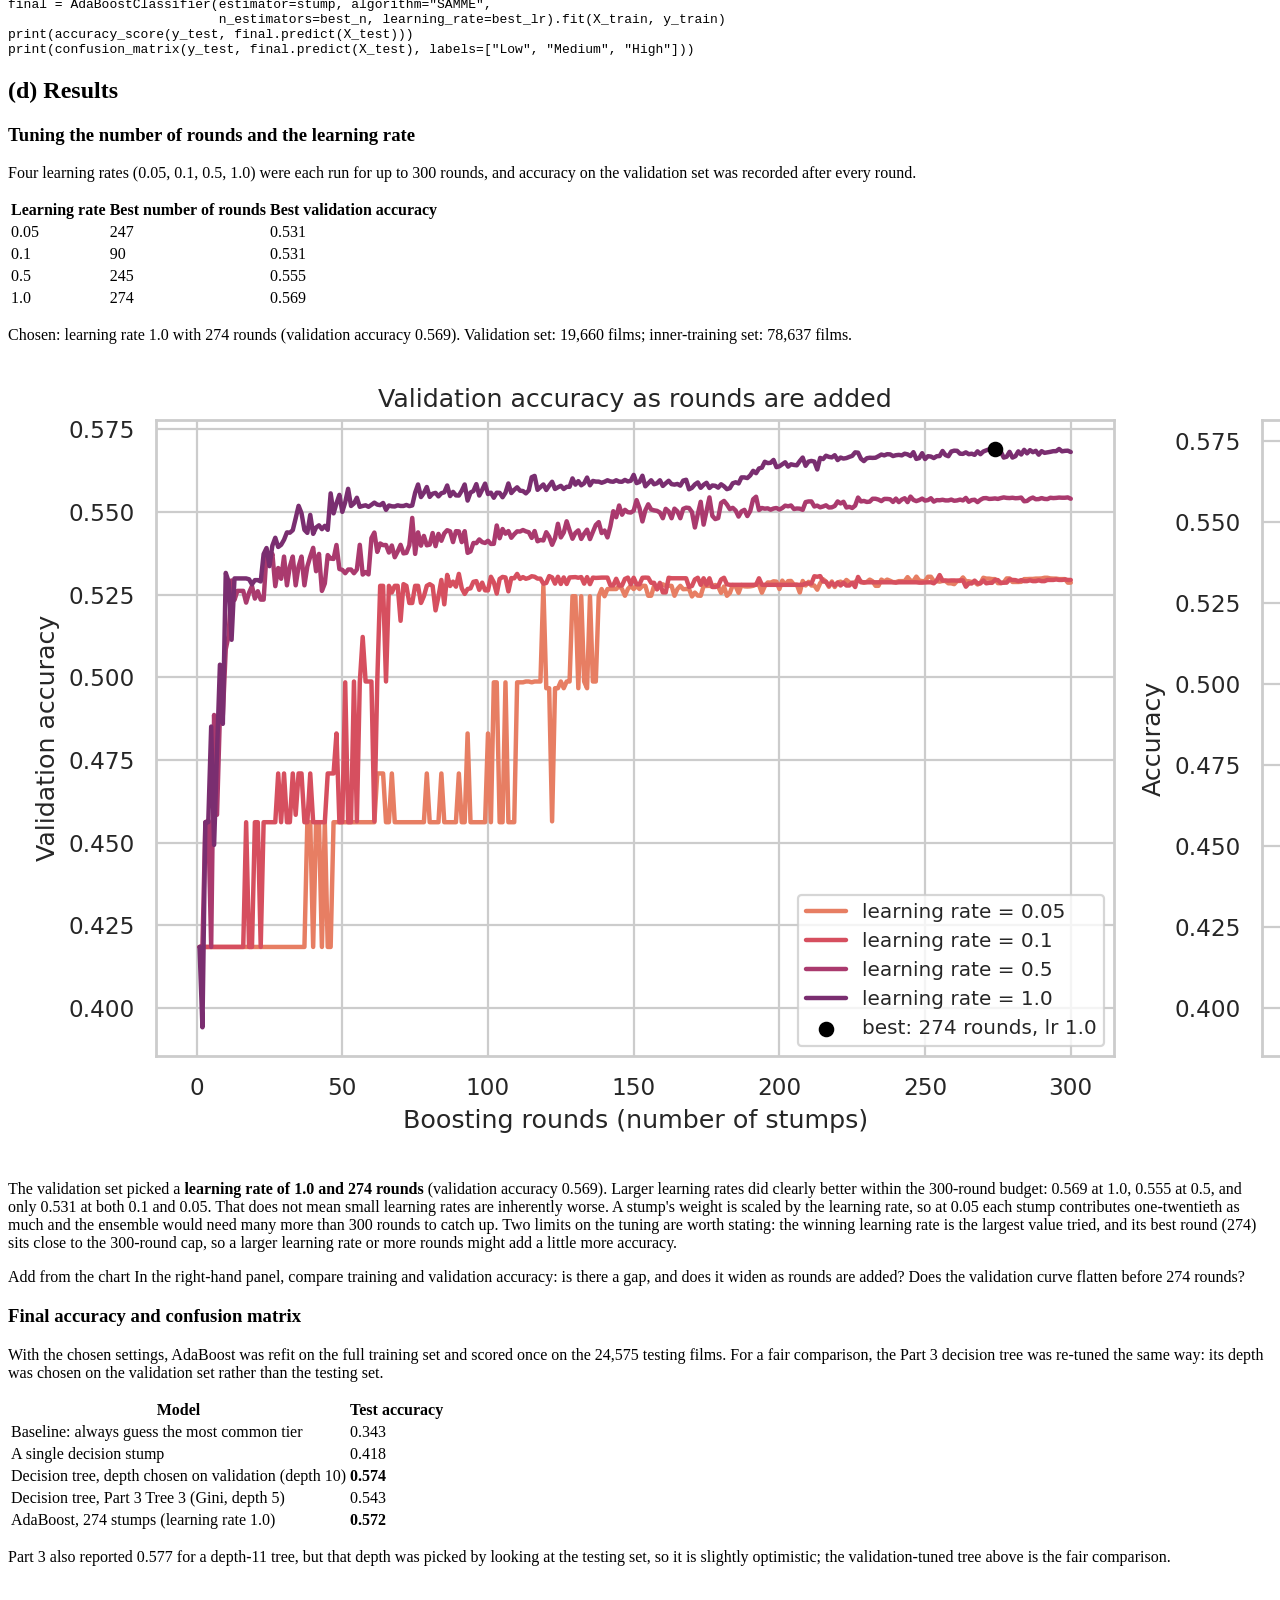
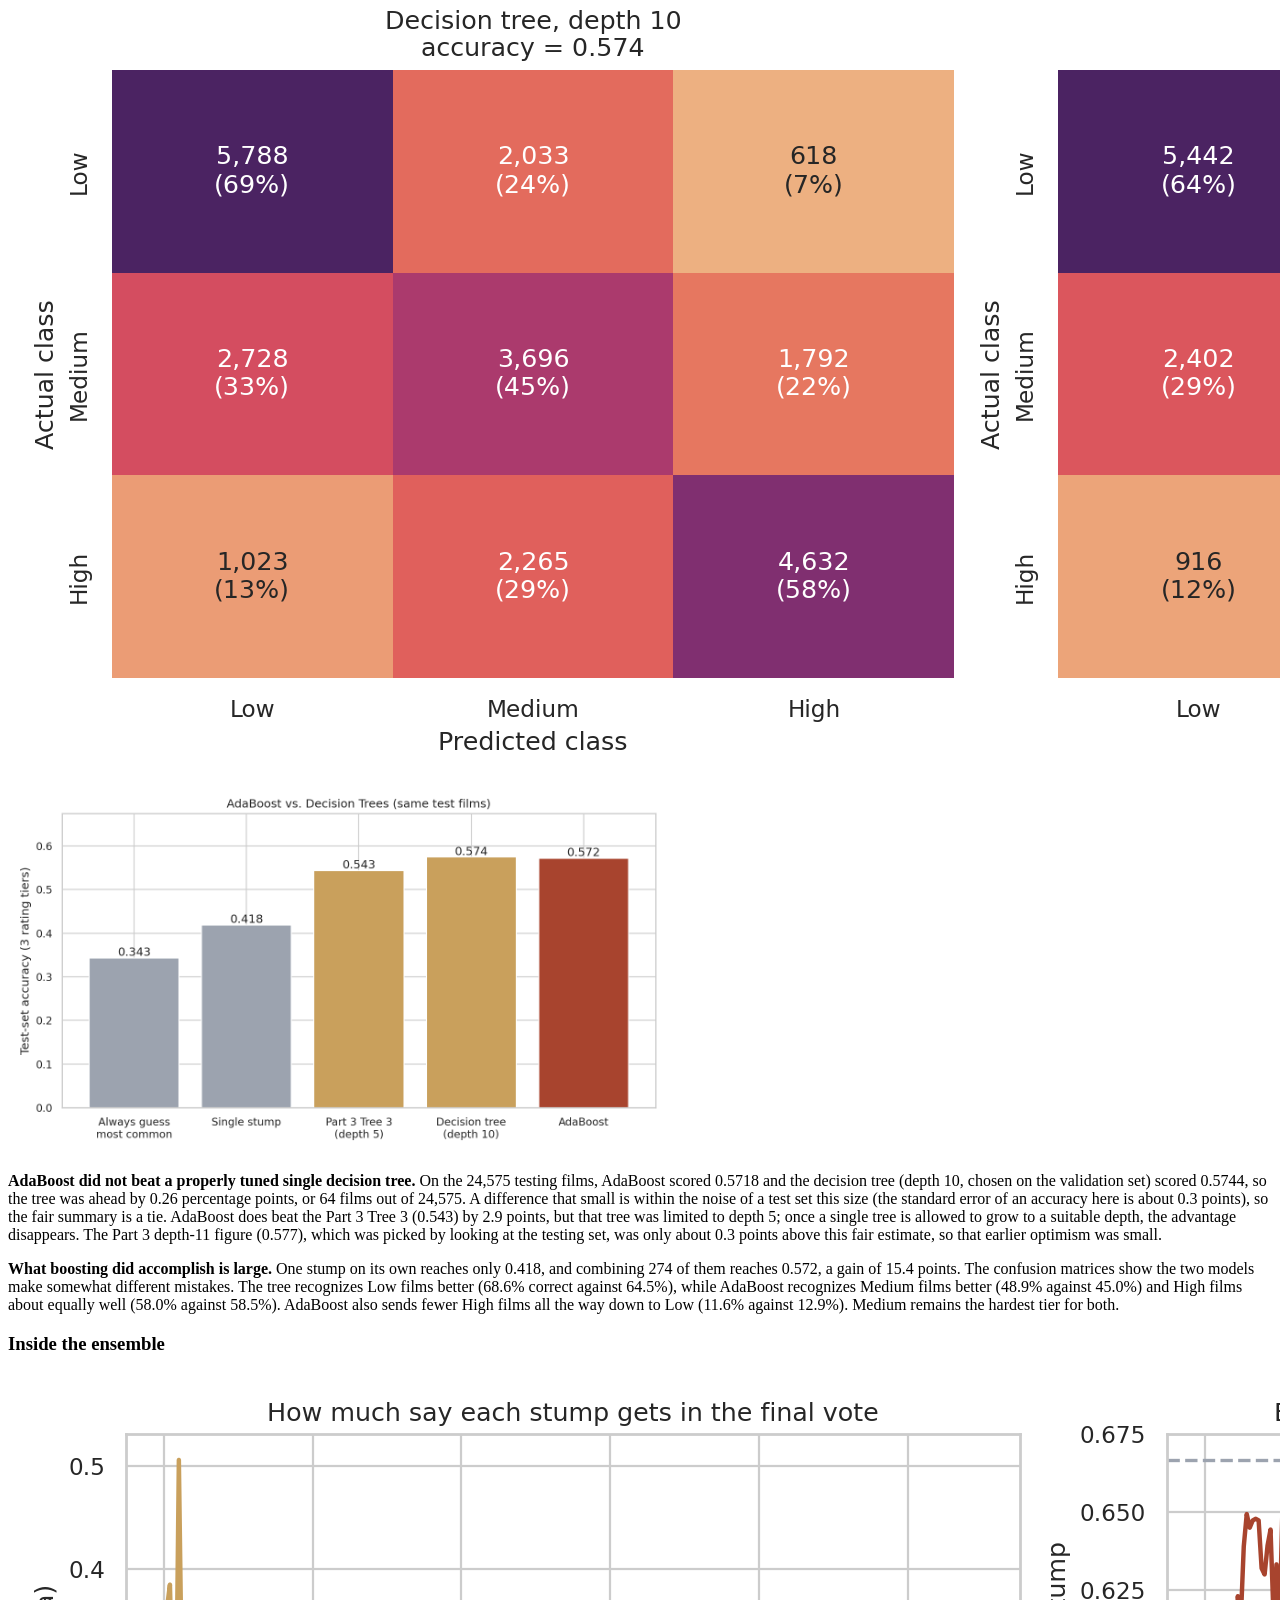
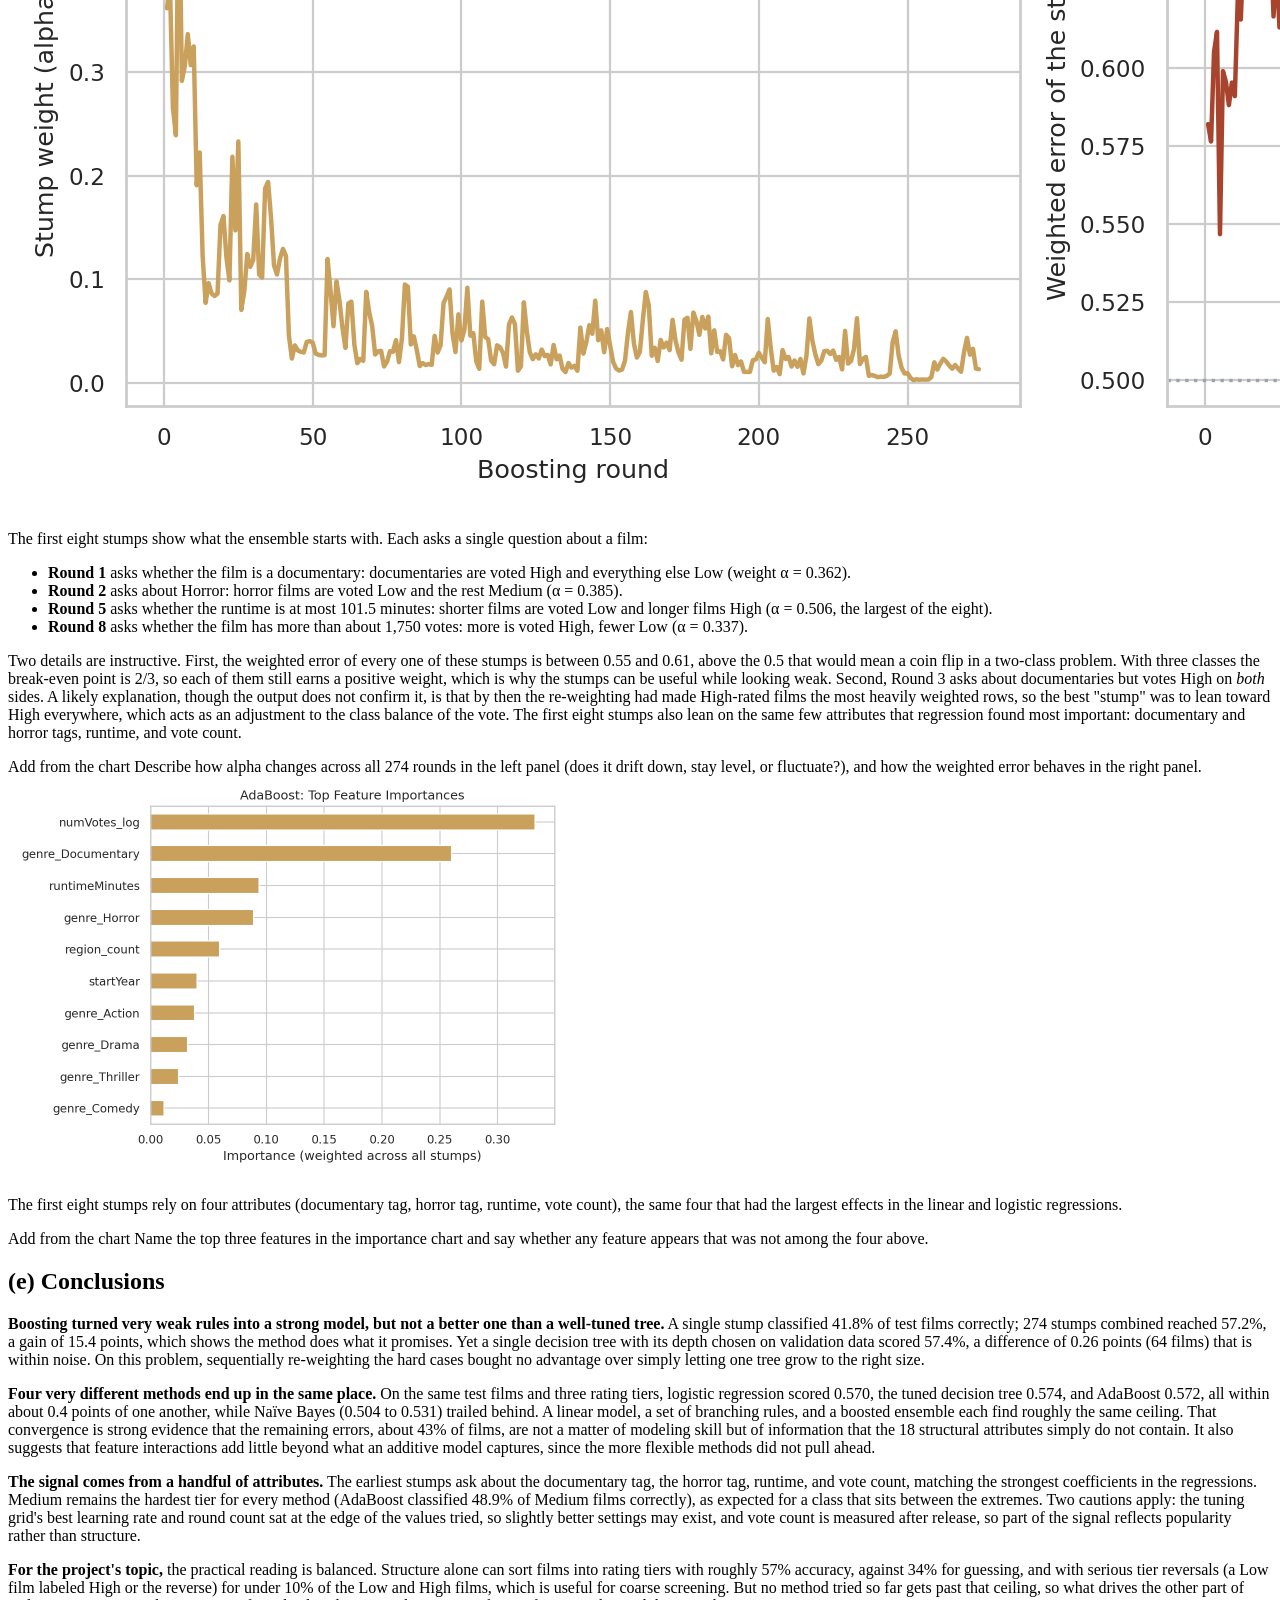
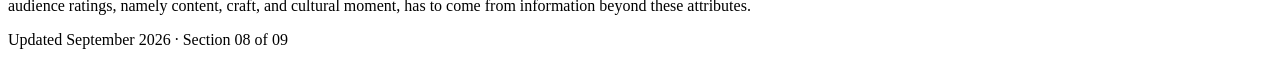
==== commit 968e370f: "Update adaboost.html" ====
--- a/adaboost.html
+++ b/adaboost.html
@@ -214,20 +214,25 @@
   <table>
     <thead><tr><th class="num">Learning rate</th><th class="num">Best number of rounds</th><th class="num">Best validation accuracy</th></tr></thead>
     <tbody>
-      <tr><td class="num">0.05</td><td class="num">—</td><td class="num">—</td></tr>
-      <tr><td class="num">0.1</td><td class="num">—</td><td class="num">—</td></tr>
-      <tr><td class="num">0.5</td><td class="num">—</td><td class="num">—</td></tr>
-      <tr><td class="num">1.0</td><td class="num">—</td><td class="num">—</td></tr>
+      <tr><td class="num">0.05</td><td class="num">247</td><td class="num">0.531</td></tr>
+      <tr><td class="num">0.1</td><td class="num">90</td><td class="num">0.531</td></tr>
+      <tr><td class="num">0.5</td><td class="num">245</td><td class="num">0.555</td></tr>
+      <tr><td class="num">1.0</td><td class="num">274</td><td class="num">0.569</td></tr>
     </tbody>
   </table>
-  <p class="dim">Fill from your console output (the "learning_rate=… best validation accuracy" lines).</p>
+  <p class="dim">Chosen: learning rate 1.0 with 274 rounds (validation accuracy 0.569). Validation set: 19,660 films; inner-training set: 78,637 films.</p>
   <img src="assets/ada-validation-curves.png" alt="Validation accuracy as boosting rounds are added, for four learning rates" onerror="this.style.display='none'">
+  <p>The validation set picked a <strong>learning rate of 1.0 and 274 rounds</strong>
+  (validation accuracy 0.569). Larger learning rates did clearly better within the 300-round budget: 0.569
+  at 1.0, 0.555 at 0.5, and only 0.531 at both 0.1 and 0.05. That does not mean small learning rates are
+  inherently worse. A stump's weight is scaled by the learning rate, so at 0.05 each stump contributes
+  one-twentieth as much and the ensemble would need many more than 300 rounds to catch up. Two limits on the
+  tuning are worth stating: the winning learning rate is the largest value tried, and its best round (274)
+  sits close to the 300-round cap, so a larger learning rate or more rounds might add a little more accuracy.</p>
   <div class="placeholder">
-    <span class="tag">Add your reading</span>
-    State the chosen learning rate and number of rounds. Describe how validation accuracy changes as rounds
-    are added: does it climb quickly and then flatten? Do smaller learning rates need more rounds to reach
-    the same level? In the right-hand panel, is there a gap between training and validation accuracy, and does
-    it widen with more rounds?
+    <span class="tag">Add from the chart</span>
+    In the right-hand panel, compare training and validation accuracy: is there a gap, and does it widen as
+    rounds are added? Does the validation curve flatten before 274 rounds?
   </div>
 
   <h3>Final accuracy and confusion matrix</h3>
@@ -238,49 +243,93 @@
     <thead><tr><th>Model</th><th class="num">Test accuracy</th></tr></thead>
     <tbody>
       <tr><td>Baseline: always guess the most common tier</td><td class="num">0.343</td></tr>
-      <tr><td>A single decision stump</td><td class="num">—</td></tr>
-      <tr><td>Decision tree, depth chosen on validation (this tab)</td><td class="num">—</td></tr>
+      <tr><td>A single decision stump</td><td class="num">0.418</td></tr>
+      <tr><td>Decision tree, depth chosen on validation (depth 10)</td><td class="num"><strong>0.574</strong></td></tr>
       <tr><td>Decision tree, Part 3 Tree 3 (Gini, depth 5)</td><td class="num">0.543</td></tr>
-      <tr><td>AdaBoost, stumps</td><td class="num">—</td></tr>
+      <tr><td>AdaBoost, 274 stumps (learning rate 1.0)</td><td class="num"><strong>0.572</strong></td></tr>
     </tbody>
   </table>
   <p class="dim">Part 3 also reported 0.577 for a depth-11 tree, but that depth was picked by looking at the
   testing set, so it is slightly optimistic; the validation-tuned tree above is the fair comparison.</p>
   <img src="assets/ada-confusion-matrices.png" alt="Confusion matrices for the tuned decision tree and AdaBoost" onerror="this.style.display='none'">
   <img src="assets/ada-model-comparison.png" alt="Test accuracy of the baseline, a single stump, decision trees, and AdaBoost" style="max-width:660px;" onerror="this.style.display='none'">
-  <div class="placeholder">
-    <span class="tag">Add your reading</span>
-    Which model did best, and by how many percentage points? Compare the confusion matrices: which tiers
-    improved, and is Medium still the hardest? Note how far a single stump gets on its own, and how much of
-    the improvement comes from combining many of them.
-  </div>
+  <p><strong>AdaBoost did not beat a properly tuned single decision tree.</strong> On the 24,575
+  testing films, AdaBoost scored 0.5718 and the decision tree (depth 10, chosen on the validation set) scored
+  0.5744, so the tree was ahead by 0.26 percentage points, or 64 films out of 24,575. A difference that small
+  is within the noise of a test set this size (the standard error of an accuracy here is about 0.3 points), so
+  the fair summary is a tie. AdaBoost does beat the Part 3 Tree 3 (0.543) by 2.9 points, but that tree was
+  limited to depth 5; once a single tree is allowed to grow to a suitable depth, the advantage disappears.
+  The Part 3 depth-11 figure (0.577), which was picked by looking at the testing set, was only about 0.3
+  points above this fair estimate, so that earlier optimism was small.</p>
+  <p><strong>What boosting did accomplish is large.</strong> One stump on its own reaches only 0.418, and
+  combining 274 of them reaches 0.572, a gain of 15.4 points. The confusion matrices show the two models make
+  somewhat different mistakes. The tree recognizes Low films better (68.6% correct against 64.5%), while
+  AdaBoost recognizes Medium films better (48.9% against 45.0%) and High films about equally well (58.0% against
+  58.5%). AdaBoost also sends fewer High films all the way down to Low (11.6% against 12.9%). Medium remains the
+  hardest tier for both.</p>
 
   <h3>Inside the ensemble</h3>
   <img src="assets/ada-estimator-weights.png" alt="Weight alpha and weighted error for each stump across the boosting rounds" onerror="this.style.display='none'">
+  <p>The first eight stumps show what the ensemble starts with. Each asks a single question about a
+  film:</p>
+  <ul>
+    <li><strong>Round 1</strong> asks whether the film is a documentary: documentaries are voted High and
+        everything else Low (weight α = 0.362).</li>
+    <li><strong>Round 2</strong> asks about Horror: horror films are voted Low and the rest Medium (α = 0.385).</li>
+    <li><strong>Round 5</strong> asks whether the runtime is at most 101.5 minutes: shorter films are voted Low and
+        longer films High (α = 0.506, the largest of the eight).</li>
+    <li><strong>Round 8</strong> asks whether the film has more than about 1,750 votes: more is voted High, fewer
+        Low (α = 0.337).</li>
+  </ul>
+  <p>Two details are instructive. First, the weighted error of every one of these stumps is between 0.55 and 0.61,
+  above the 0.5 that would mean a coin flip in a two-class problem. With three classes the break-even point is
+  2/3, so each of them still earns a positive weight, which is why the stumps can be useful while looking weak.
+  Second, Round 3 asks about documentaries but votes High on <em>both</em> sides. A likely explanation, though the output does not confirm it, is that by then the re-weighting had made
+  High-rated films the most heavily weighted rows, so the best "stump" was to lean toward High everywhere,
+  which acts as an adjustment to the class balance of the vote. The first eight stumps also lean on the same few
+  attributes that regression found most important: documentary and horror tags, runtime, and vote count.</p>
   <div class="placeholder">
-    <span class="tag">Add your reading</span>
-    Describe how alpha changes across rounds and how the weighted error behaves (it rises as the
-    re-weighted problems get harder). The script also saves the questions asked by the first eight stumps in
-    <code>ada_first_stumps.txt</code>; quote two of them in plain language, for example "Round 1 asks whether
-    a film has more than __ votes."
+    <span class="tag">Add from the chart</span>
+    Describe how alpha changes across all 274 rounds in the left panel (does it drift down, stay level, or
+    fluctuate?), and how the weighted error behaves in the right panel.
   </div>
   <img src="assets/ada-feature-importance.png" alt="Feature importances of the AdaBoost ensemble" style="max-width:560px;" onerror="this.style.display='none'">
+  <p class="dim">The first eight stumps rely on four attributes (documentary tag, horror tag, runtime,
+  vote count), the same four that had the largest effects in the linear and logistic regressions.</p>
   <div class="placeholder">
-    <span class="tag">Add your reading</span>
-    Which features do the stumps rely on most? Compare with the features the Part 3 decision trees used.
+    <span class="tag">Add from the chart</span>
+    Name the top three features in the importance chart and say whether any feature appears that was not among
+    the four above.
   </div>
 
   <div class="reel-divider"><span><i></i><i></i><i></i></span></div>
 
   <!-- ============================================================ -->
   <h2>(e) Conclusions</h2>
-  <div class="placeholder">
-    <span class="tag">Add after results</span>
-    Did boosting add meaningful accuracy over a single decision tree, or only a little? What does the size of
-    that gain say about whether the remaining errors come from the modeling method or from information missing
-    in the features? Which structural attributes did the ensemble lean on, and how would a studio or
-    platform use a model that sorts films into rating tiers with this accuracy?
-  </div>
+  <p><strong>Boosting turned very weak rules into a strong model, but not a better one than a
+  well-tuned tree.</strong> A single stump classified 41.8% of test films correctly; 274 stumps combined reached
+  57.2%, a gain of 15.4 points, which shows the method does what it promises. Yet a single decision tree with its
+  depth chosen on validation data scored 57.4%, a difference of 0.26 points (64 films) that is within noise. On
+  this problem, sequentially re-weighting the hard cases bought no advantage over simply letting one tree grow to
+  the right size.</p>
+  <p><strong>Four very different methods end up in the same place.</strong> On the same test films and three rating
+  tiers, logistic regression scored 0.570, the tuned decision tree 0.574, and AdaBoost 0.572, all within about
+  0.4 points of one another, while Naïve Bayes (0.504 to 0.531) trailed behind. A linear model, a set of
+  branching rules, and a boosted ensemble each find roughly the same ceiling. That convergence is strong
+  evidence that the remaining errors, about 43% of films, are not a matter of modeling skill but of information
+  that the 18 structural attributes simply do not contain. It also suggests that feature interactions add little
+  beyond what an additive model captures, since the more flexible methods did not pull ahead.</p>
+  <p><strong>The signal comes from a handful of attributes.</strong> The earliest stumps ask about the documentary
+  tag, the horror tag, runtime, and vote count, matching the strongest coefficients in the regressions. Medium
+  remains the hardest tier for every method (AdaBoost classified 48.9% of Medium films correctly), as expected
+  for a class that sits between the extremes. Two cautions apply: the tuning grid's best learning rate and round
+  count sat at the edge of the values tried, so slightly better settings may exist, and vote count is measured
+  after release, so part of the signal reflects popularity rather than structure.</p>
+  <p><strong>For the project's topic,</strong> the practical reading is balanced. Structure alone can sort films
+  into rating tiers with roughly 57% accuracy, against 34% for guessing, and with serious tier reversals (a Low
+  film labeled High or the reverse) for under 10% of the Low and High films, which is useful for coarse screening. But no method tried so
+  far gets past that ceiling, so what drives the other part of audience ratings, namely content, craft, and
+  cultural moment, has to come from information beyond these attributes.</p>
 </main>
 
 <footer>Updated September 2026 · Section 08 of 09</footer>
